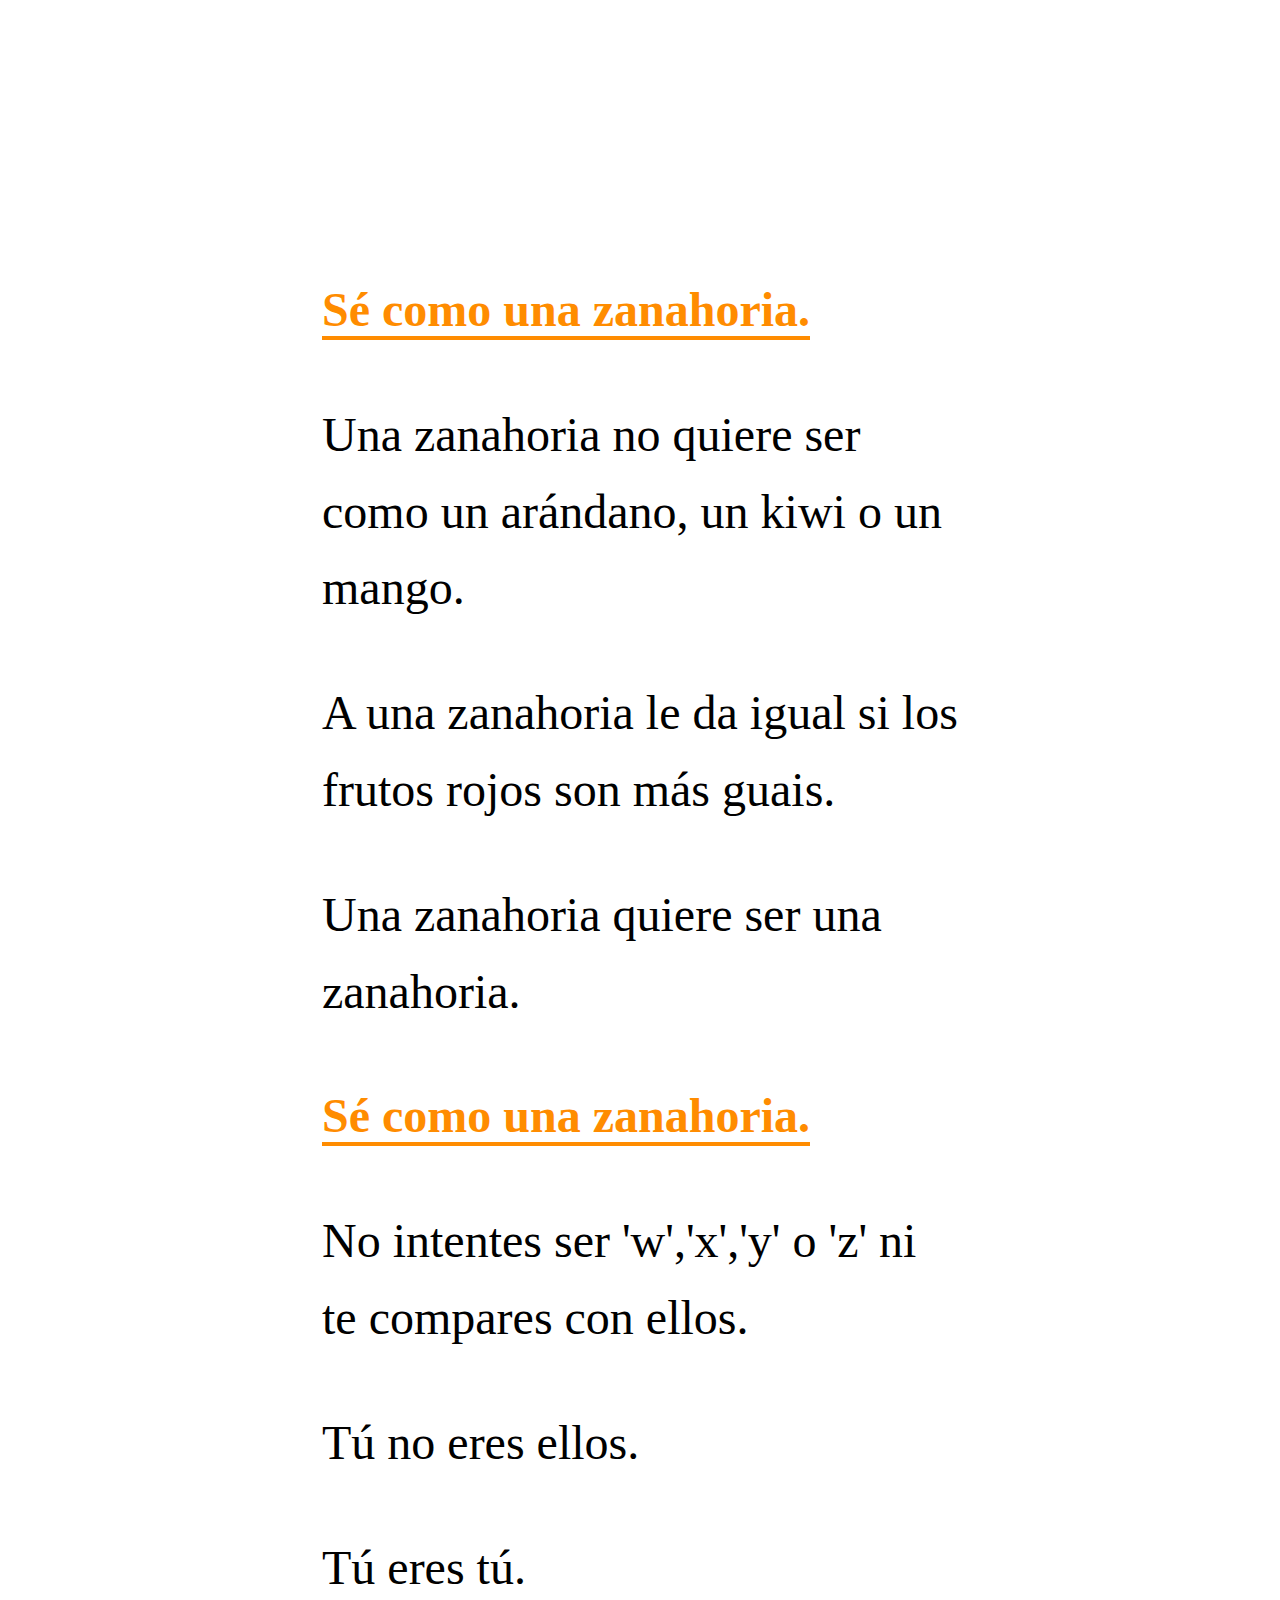
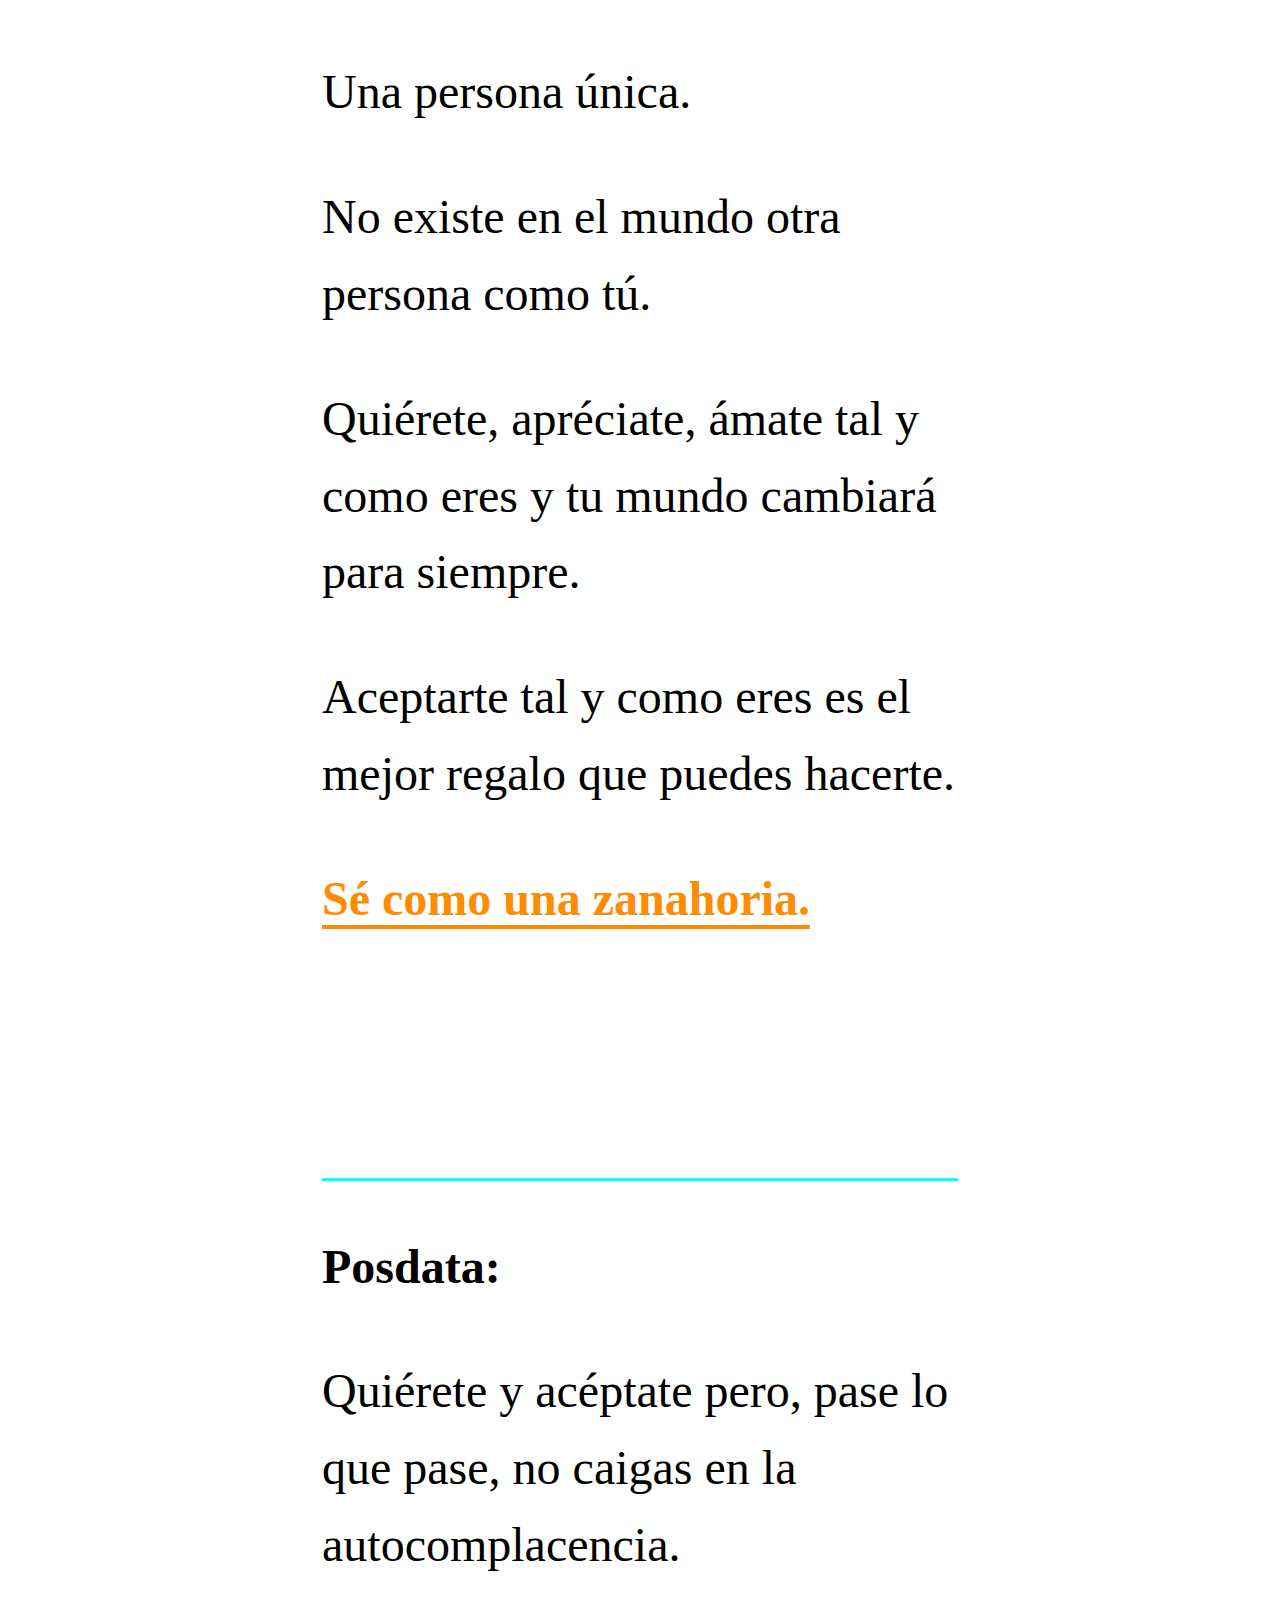
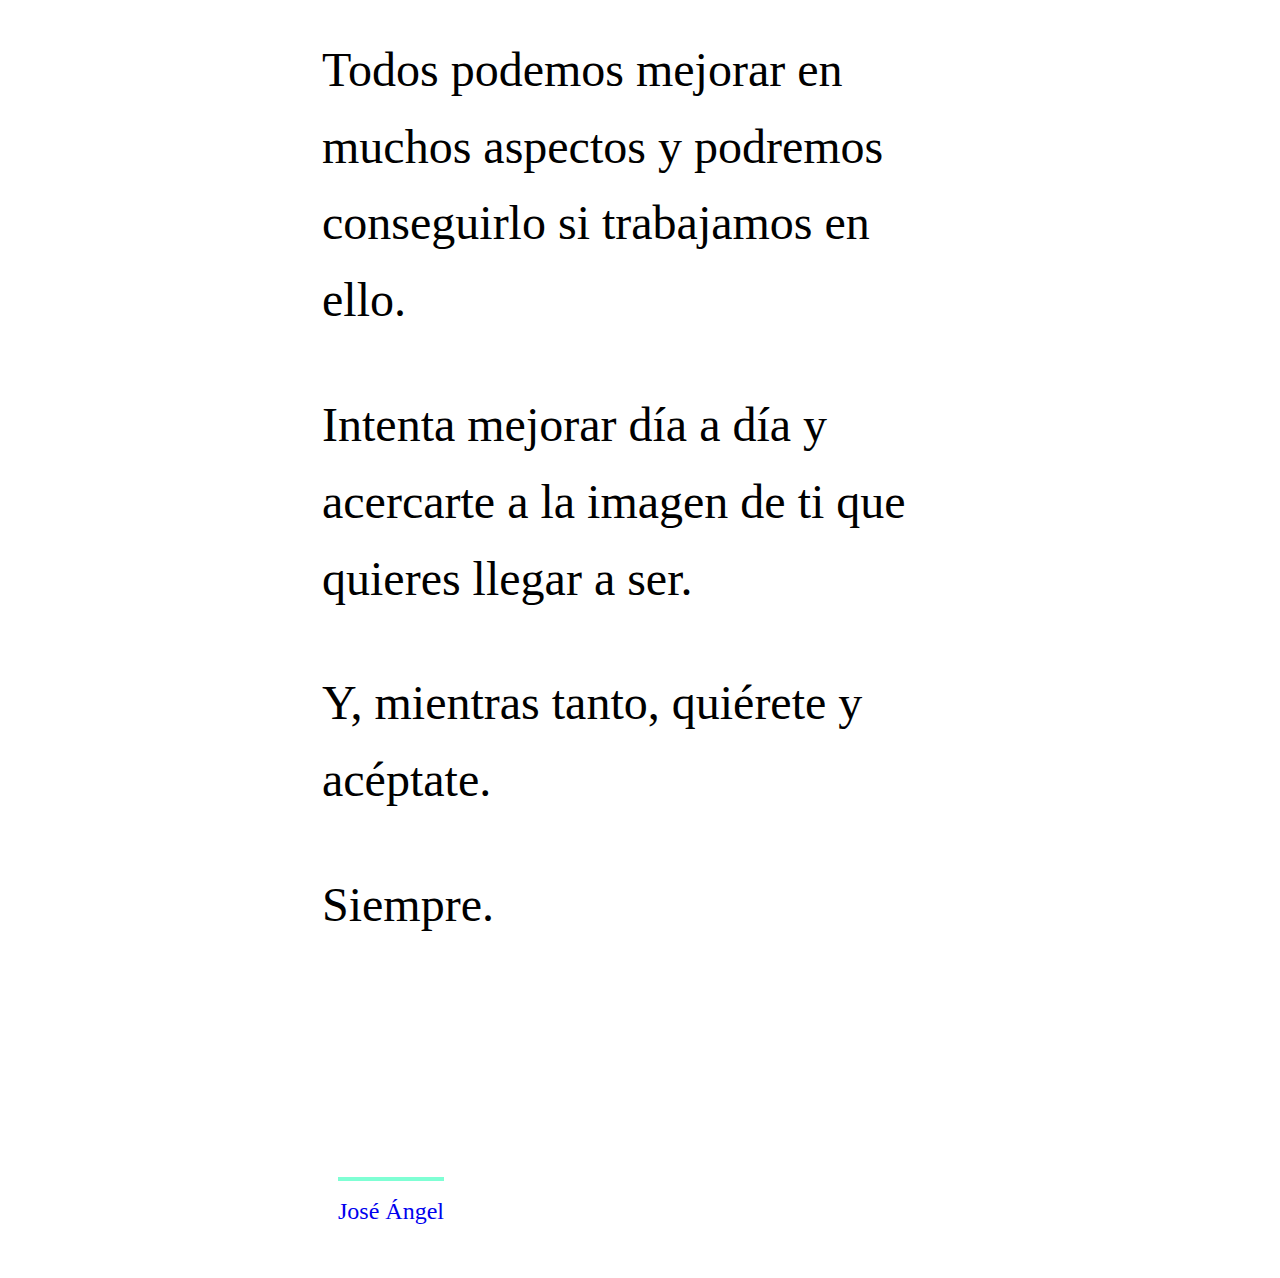
==== index.html @ 99707c44 "Update index.html" ====
<!DOCTYPE html>
<html lang = 'es'>
    <head>
        <meta charset="utf-8">
        <title>Sé como una zanahoria.</title>
        <meta name="viewport" content="width=device-width, initial-scale=1.0">
        <link rel="stylesheet" href="main.css">
        <link rel="stylesheet" media="screen" href="https://fontlibrary.org//face/montreal" type="text/css"/>
    </head>
    <body>
        <div class="contenedor">
            <p class="zanahoria">Sé como una zanahoria.</p>
            <p>Una zanahoria no quiere ser como un arándano, un kiwi o un mango.</p>
            <p>A una zanahoria le da igual si los frutos rojos son más guais.</p>
            <p>Una zanahoria quiere ser una zanahoria.</p>
            <p class="zanahoria">Sé como una zanahoria.</p>
            <p>No intentes ser 'w','x','y' o 'z' ni te compares con ellos.</p>
            <p>Tú no eres ellos.</p>
            <p>Tú eres tú.</p>
            <p>Una persona única.</p>    
            <p>No existe en el mundo otra persona como tú.</p>    
            <p>Quiérete, apréciate, ámate tal y como eres y tu mundo cambiará para siempre.</p>
            <p>Aceptarte tal y como eres es el mejor regalo que puedes hacerte.</p>    
            <p class="zanahoria">Sé como una zanahoria.</p>    
            <p class = 'posdata'>Posdata: </p>    
            <p>Quiérete y acéptate pero, pase lo que pase, no caigas en la autocomplacencia.</p>
            <p>Todos podemos mejorar en muchos aspectos y podremos conseguirlo si trabajamos en ello.</p>    
            <p>Intenta mejorar día a día y acercarte a la imagen de ti que quieres llegar a ser.</p>    
            <p>Y, mientras tanto, quiérete y acéptate.</p>    
            <p>Siempre.</p>    
        </div>
        <div class="pie contenedor">
            <a href="#">José Ángel</a>
        </div>
    </body>
</html>
---- main.css ----
* {
    -webkit-box-sizing: border-box;
            box-sizing: border-box;
}

body{
    margin: 0;
    font-family: 'MontrealRegular', 'sans-serif';
    font-weight: normal;
    font-style: normal;
    line-height: 1.6;
}

p{
    font-size: 1.5rem;
    text-align: left;
}

.zanahoria{
    font-weight: bolder;
    color: darkorange;
    display: inline;
    border-bottom: 4px solid darkorange;
}

.contenedor{
    margin-left:10%;
    padding: 20px;
    max-width: 700px;
    margin: 15em auto 0;
}

.posdata{
    font-weight: bold;
    border-top: 3px solid aqua;
    padding-top: 1em;
    margin-top: 5em;
}

.sub{
    border-bottom: 7px solid aqua;
}


.pie{
    text-align: left;
    cursor: pointer;
    font-size: 1rem;
}

a{
    text-decoration: none;
    border-top: 4px solid aquamarine;
    padding-top: 0.7em;
}

@media (min-width: 500px) {
    
    .contenedor{
        padding: 2em;
    }

    p{
        font-size: 2rem;
    }

    .pie{
        font-size: 1.1rem;
        margin-top: 2em;   
    }
}


@media (min-width: 800px){

    p{
        font-size: 3rem;
    }
        
    .pie{
        font-size: 1.5rem;   
        margin-top: 5em;   
    }   
}
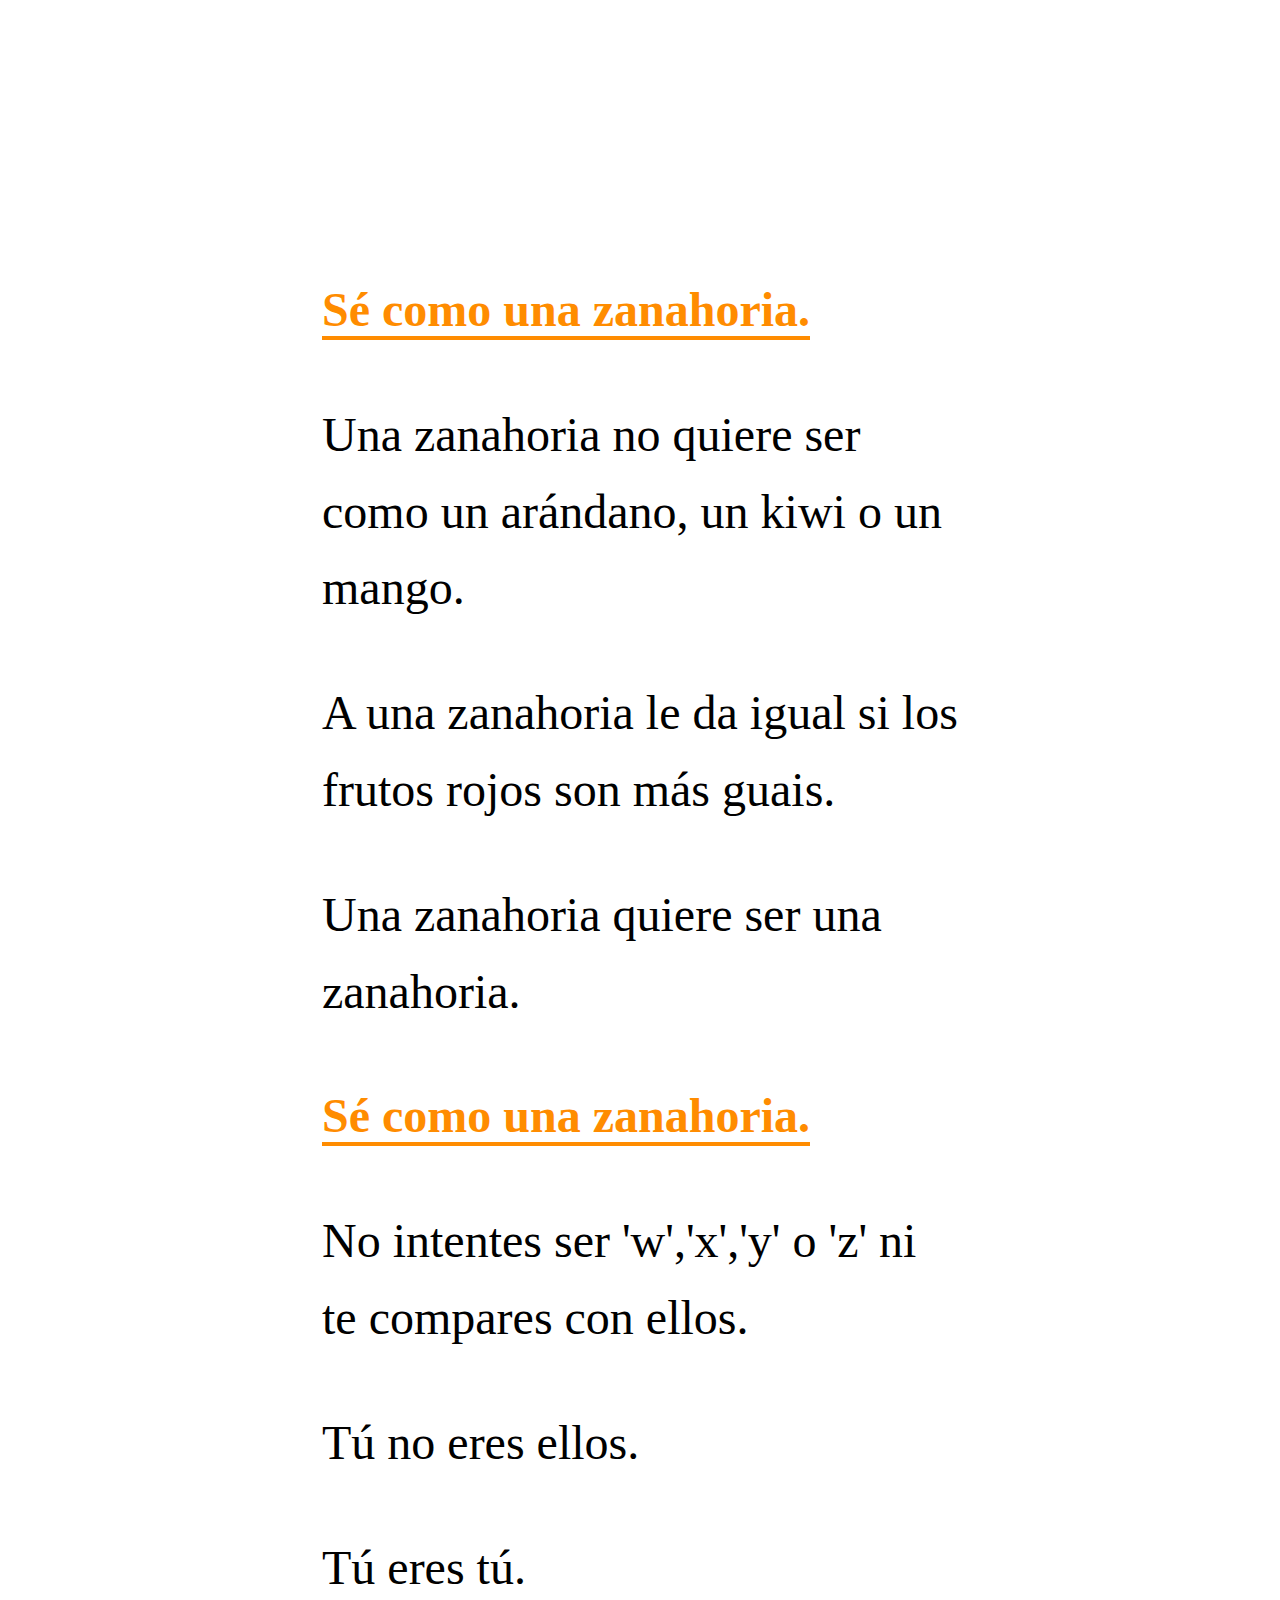
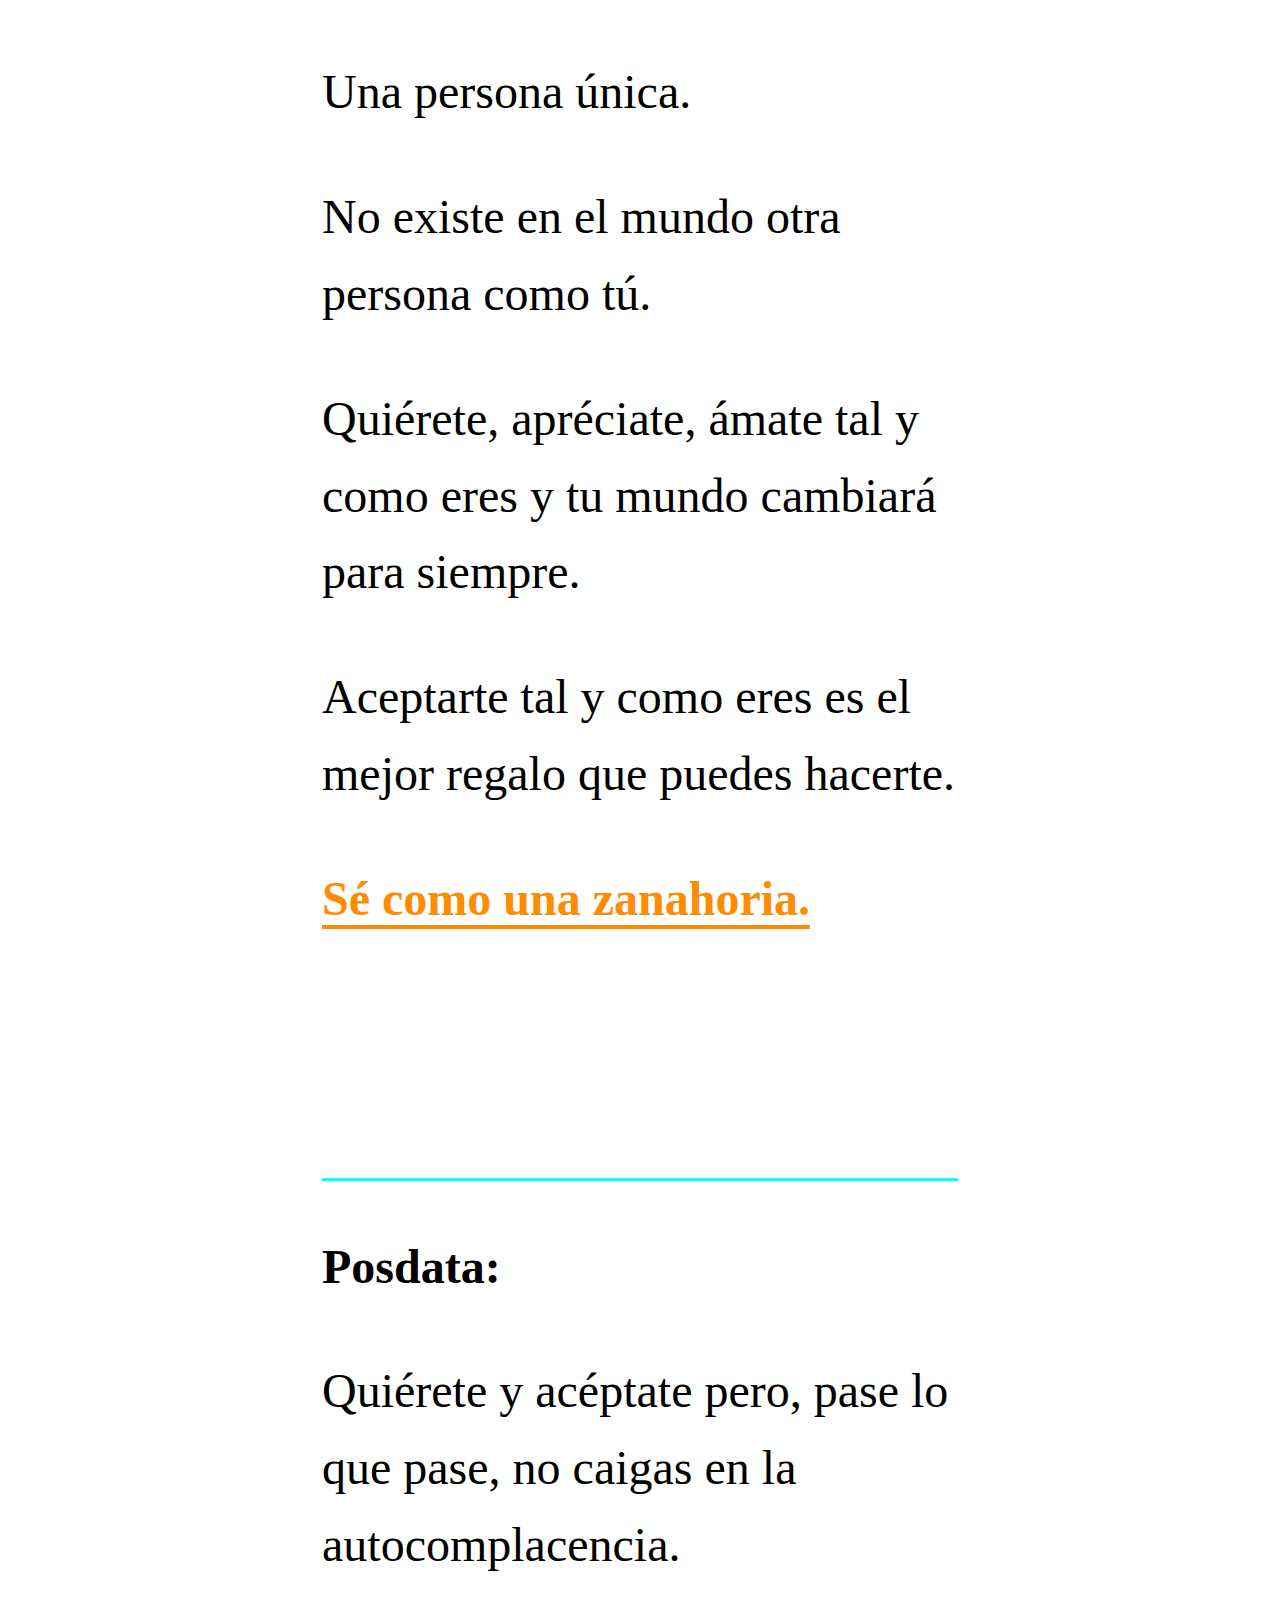
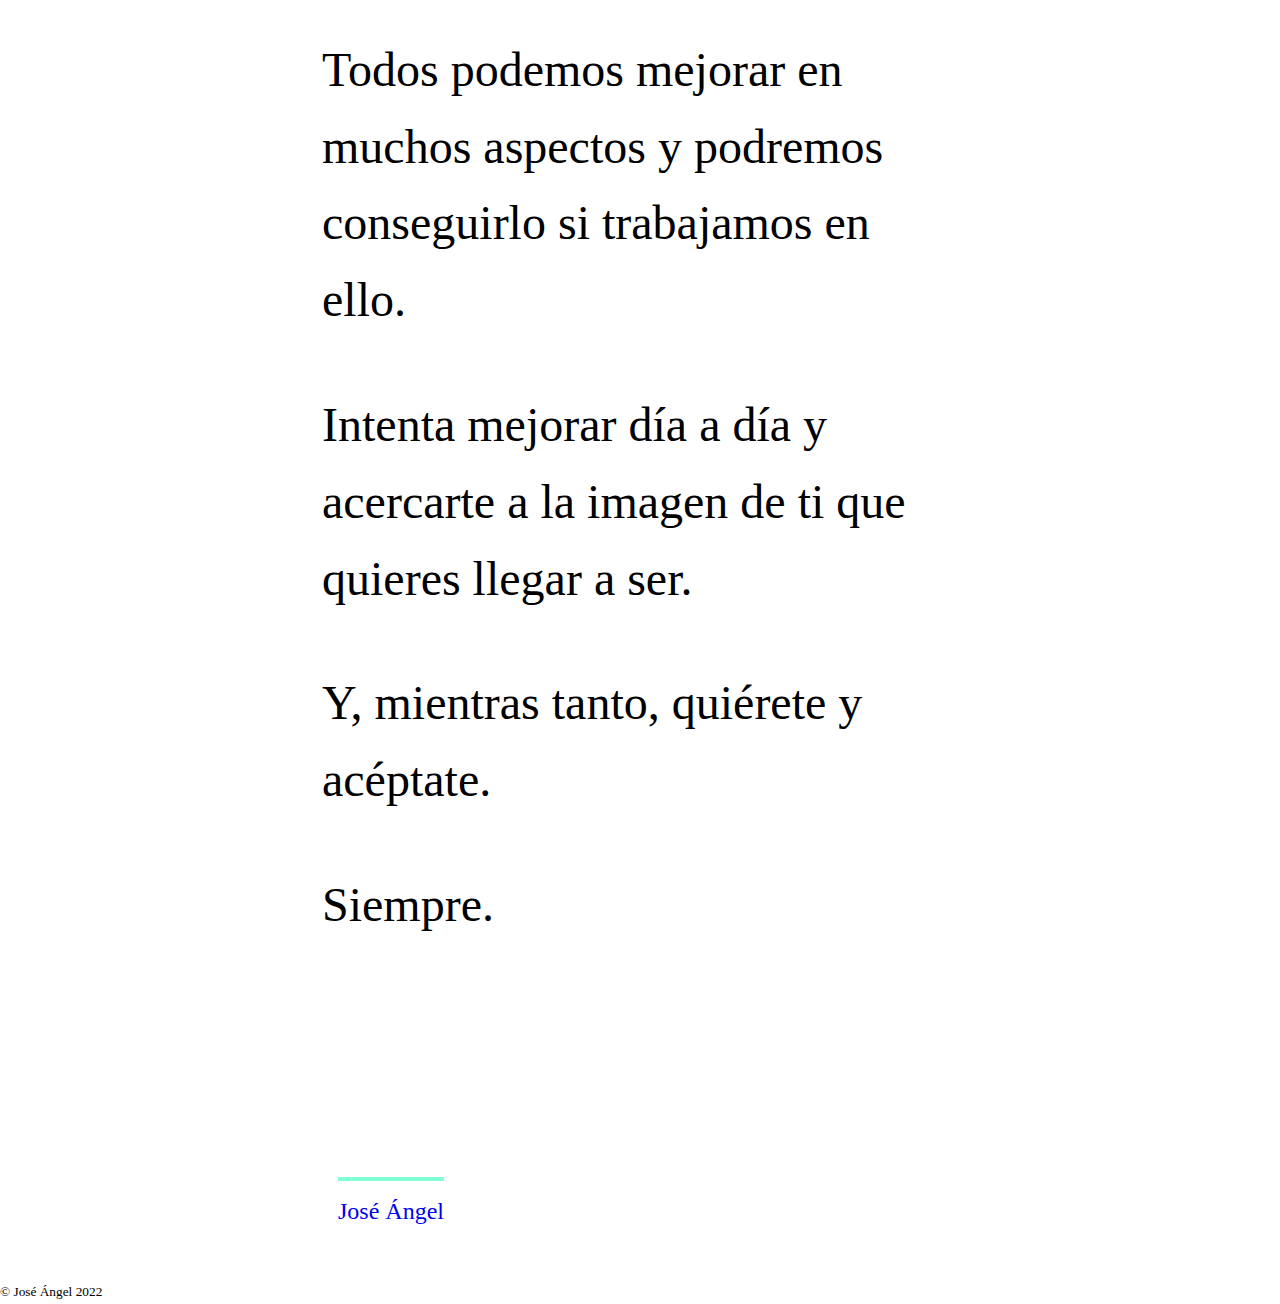
==== commit 3ad40760: "Update index.html" ====
--- a/index.html
+++ b/index.html
@@ -30,7 +30,12 @@
             <p>Siempre.</p>    
         </div>
         <div class="pie contenedor">
-            <a href="#">José Ángel</a>
+            <a href="https://joseangel-mad.github.io/joseangel/">José Ángel</a>
         </div>
+        
+        <footer>
+            <small>© José Ángel 2022</small>
+        </footer>
+
     </body>
 </html>
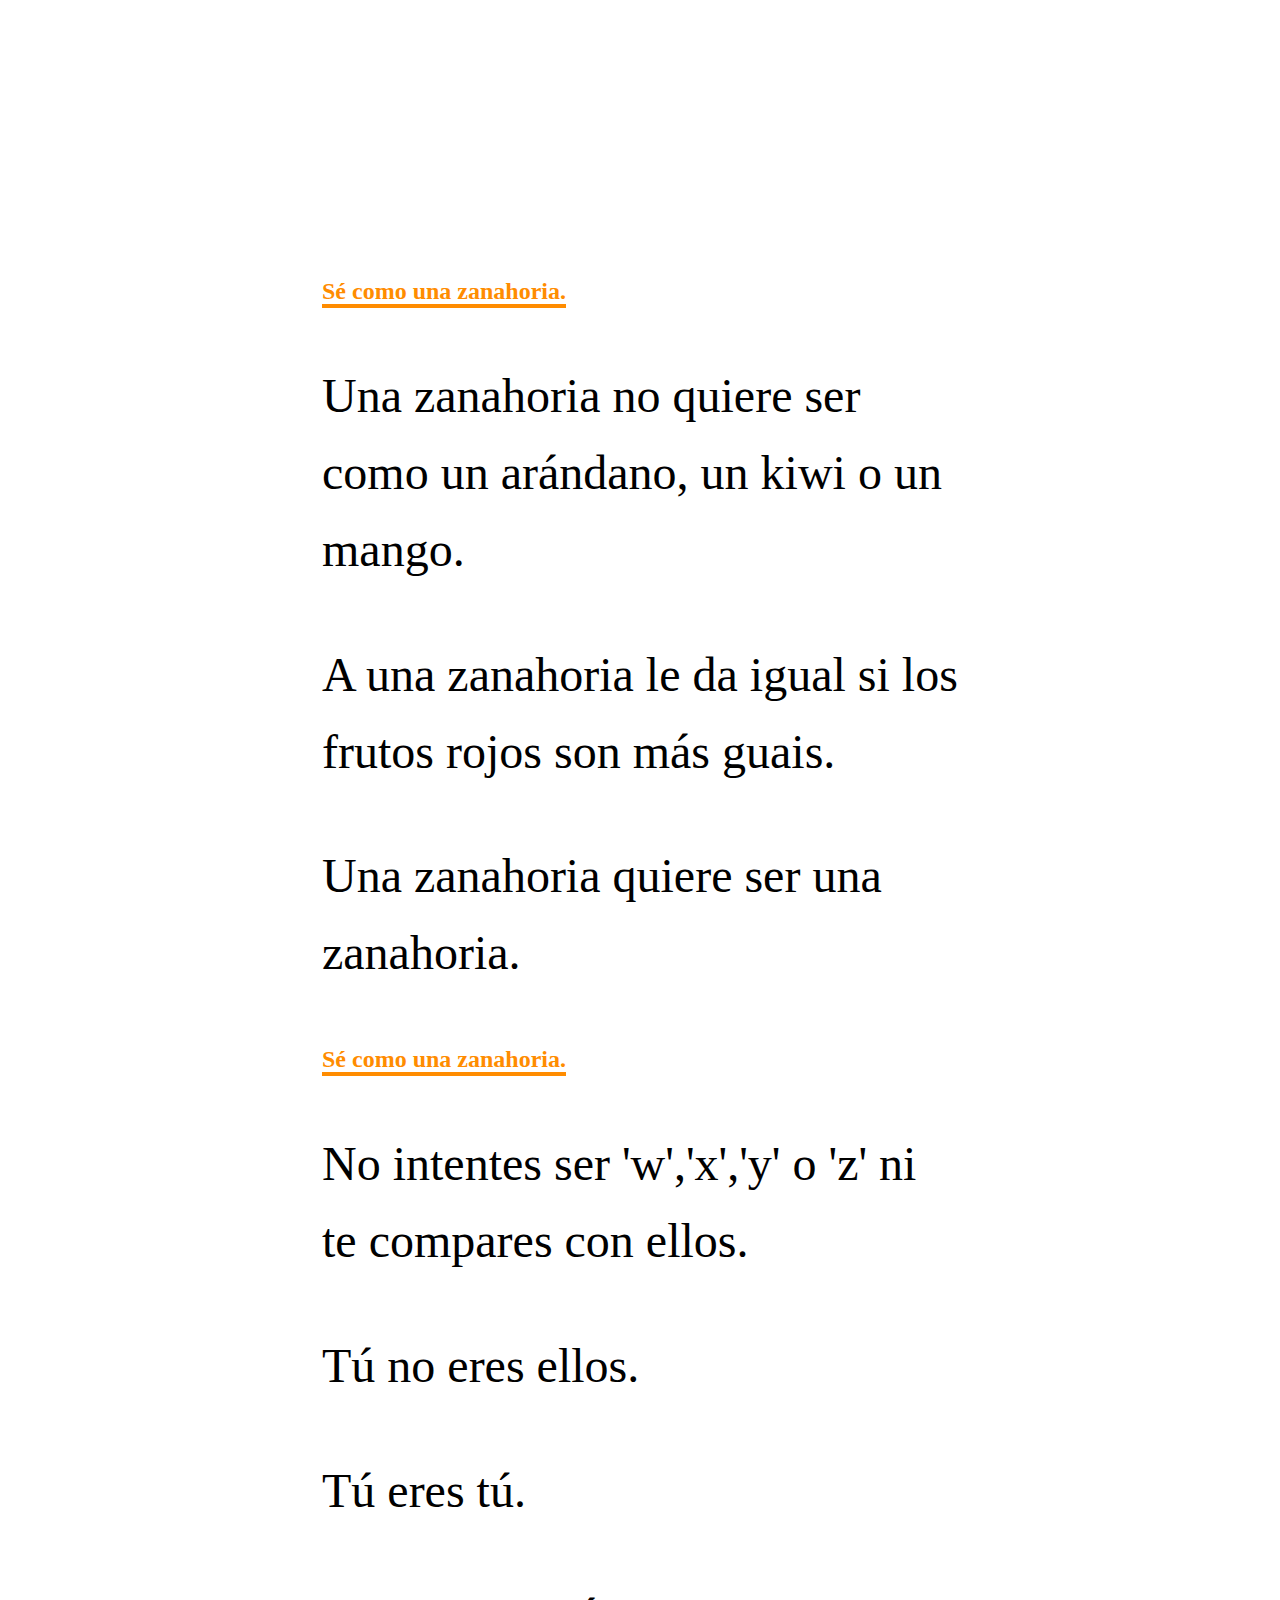
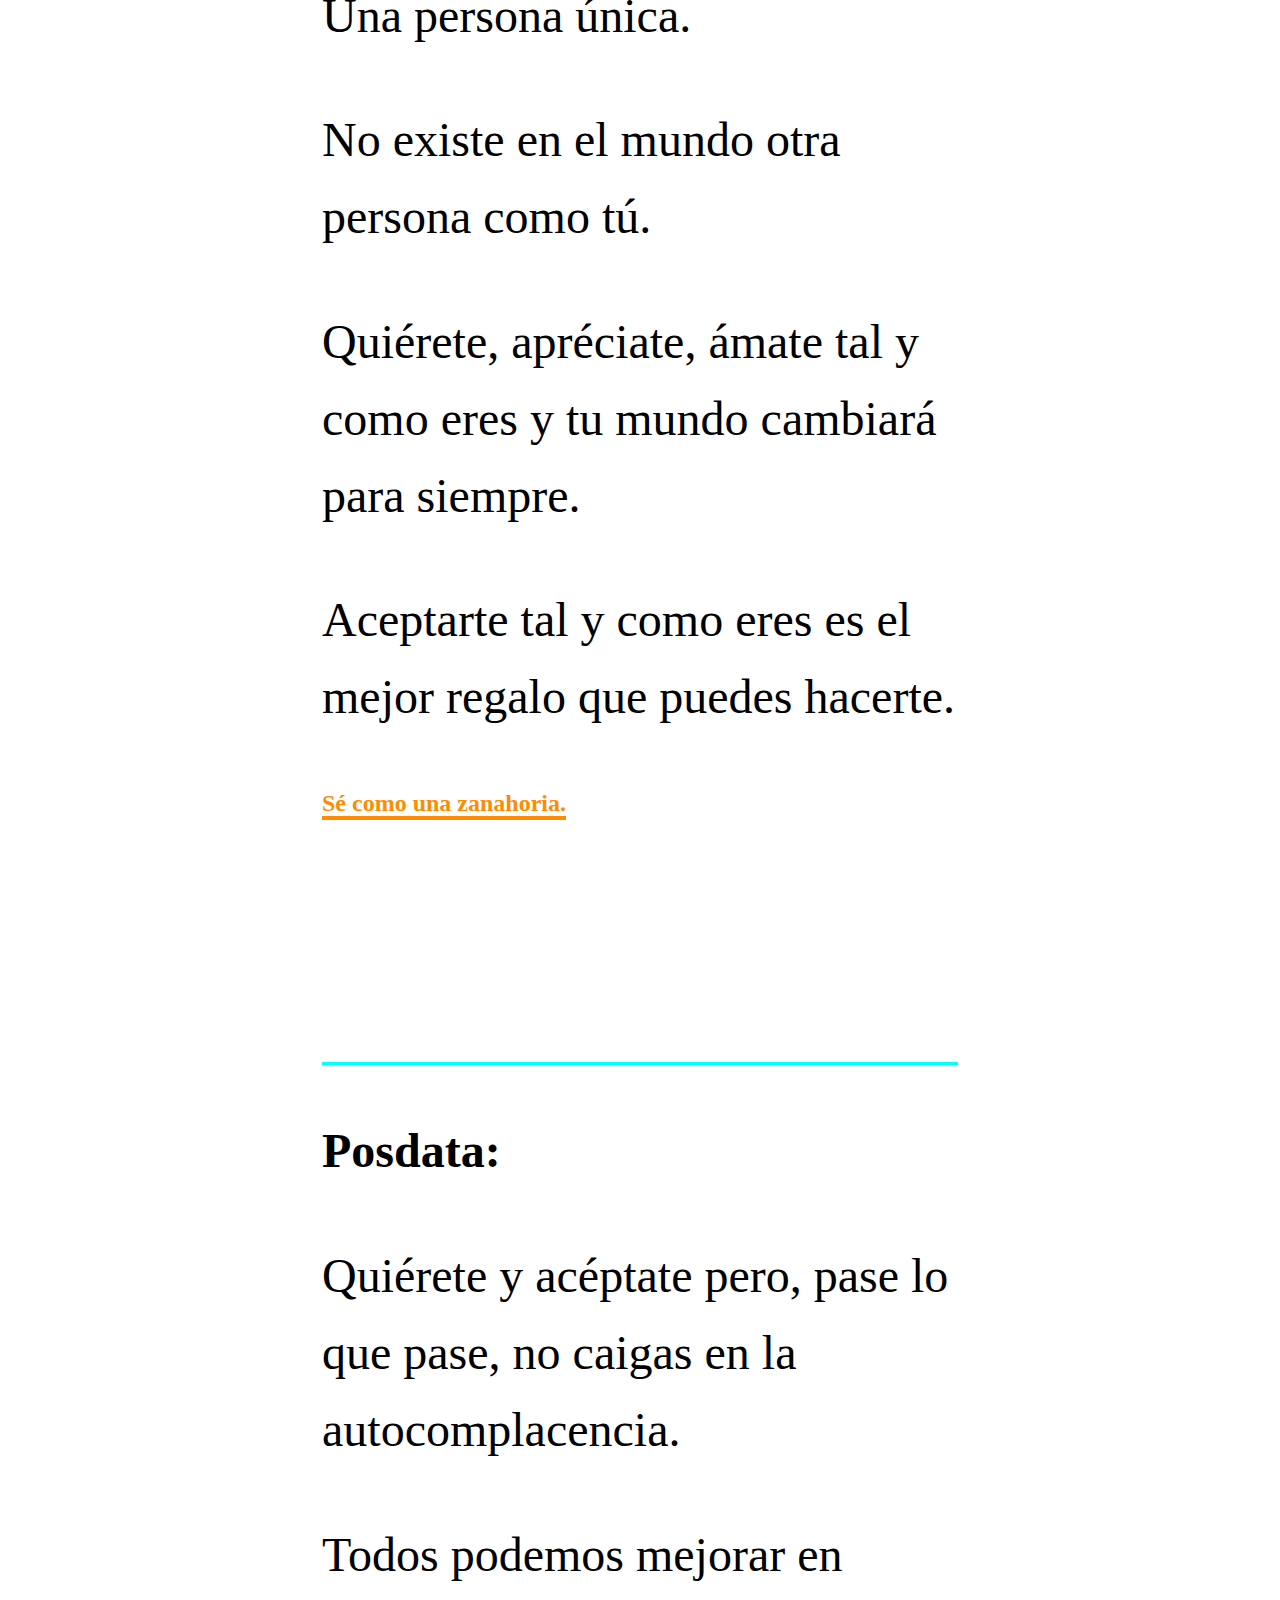
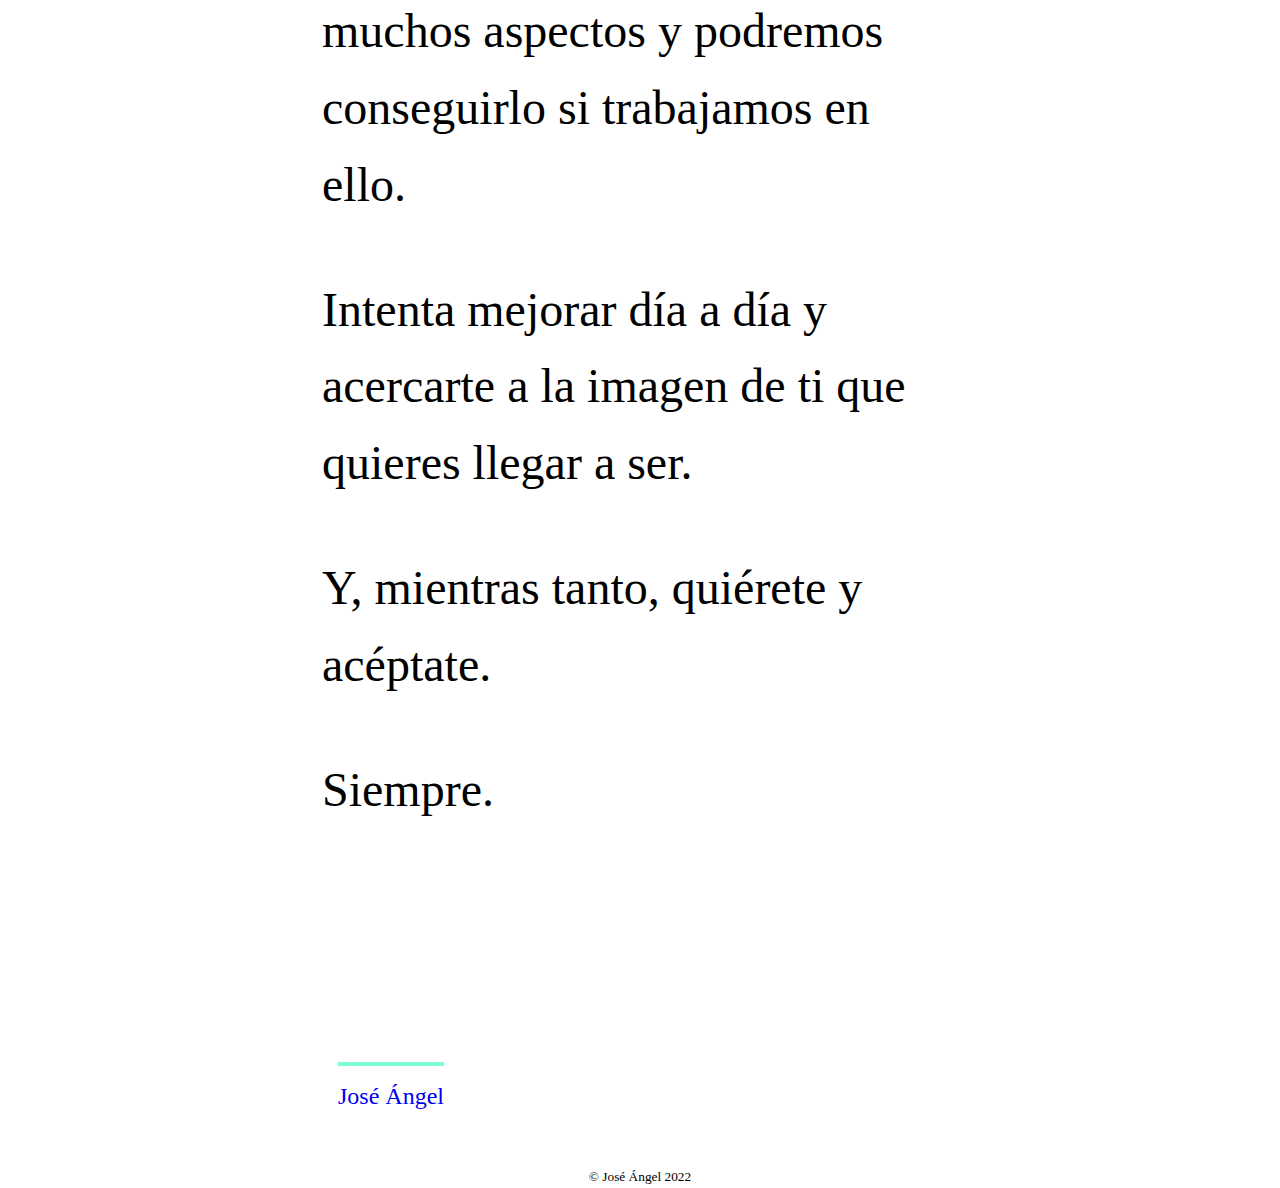
==== commit db841e41: "Update index.html" ====
--- a/index.html
+++ b/index.html
@@ -9,11 +9,11 @@
     </head>
     <body>
         <div class="contenedor">
-            <p class="zanahoria">Sé como una zanahoria.</p>
+            <h2 class="zanahoria">Sé como una zanahoria.</h2>
             <p>Una zanahoria no quiere ser como un arándano, un kiwi o un mango.</p>
             <p>A una zanahoria le da igual si los frutos rojos son más guais.</p>
             <p>Una zanahoria quiere ser una zanahoria.</p>
-            <p class="zanahoria">Sé como una zanahoria.</p>
+            <h2 class="zanahoria">Sé como una zanahoria.</h2>
             <p>No intentes ser 'w','x','y' o 'z' ni te compares con ellos.</p>
             <p>Tú no eres ellos.</p>
             <p>Tú eres tú.</p>
@@ -21,7 +21,7 @@
             <p>No existe en el mundo otra persona como tú.</p>    
             <p>Quiérete, apréciate, ámate tal y como eres y tu mundo cambiará para siempre.</p>
             <p>Aceptarte tal y como eres es el mejor regalo que puedes hacerte.</p>    
-            <p class="zanahoria">Sé como una zanahoria.</p>    
+            <h2 class="zanahoria">Sé como una zanahoria.</h2>    
             <p class = 'posdata'>Posdata: </p>    
             <p>Quiérete y acéptate pero, pase lo que pase, no caigas en la autocomplacencia.</p>
             <p>Todos podemos mejorar en muchos aspectos y podremos conseguirlo si trabajamos en ello.</p>    
@@ -30,7 +30,8 @@
             <p>Siempre.</p>    
         </div>
         <div class="pie contenedor">
-            <a href="https://joseangel-mad.github.io/joseangel/">José Ángel</a>
+            <a href="https://joseangel-mad.github.io/joseangel/" target="_blank" 
+            rel="noopener noreferrer">José Ángel</a>
         </div>
         
         <footer>
--- a/main.css
+++ b/main.css
@@ -54,6 +54,12 @@
     padding-top: 0.7em;
 }
 
+
+footer{
+    text-align: center;
+}
+
+
 @media (min-width: 500px) {
     
     .contenedor{
@@ -81,4 +87,4 @@
         font-size: 1.5rem;   
         margin-top: 5em;   
     }   
-}+}
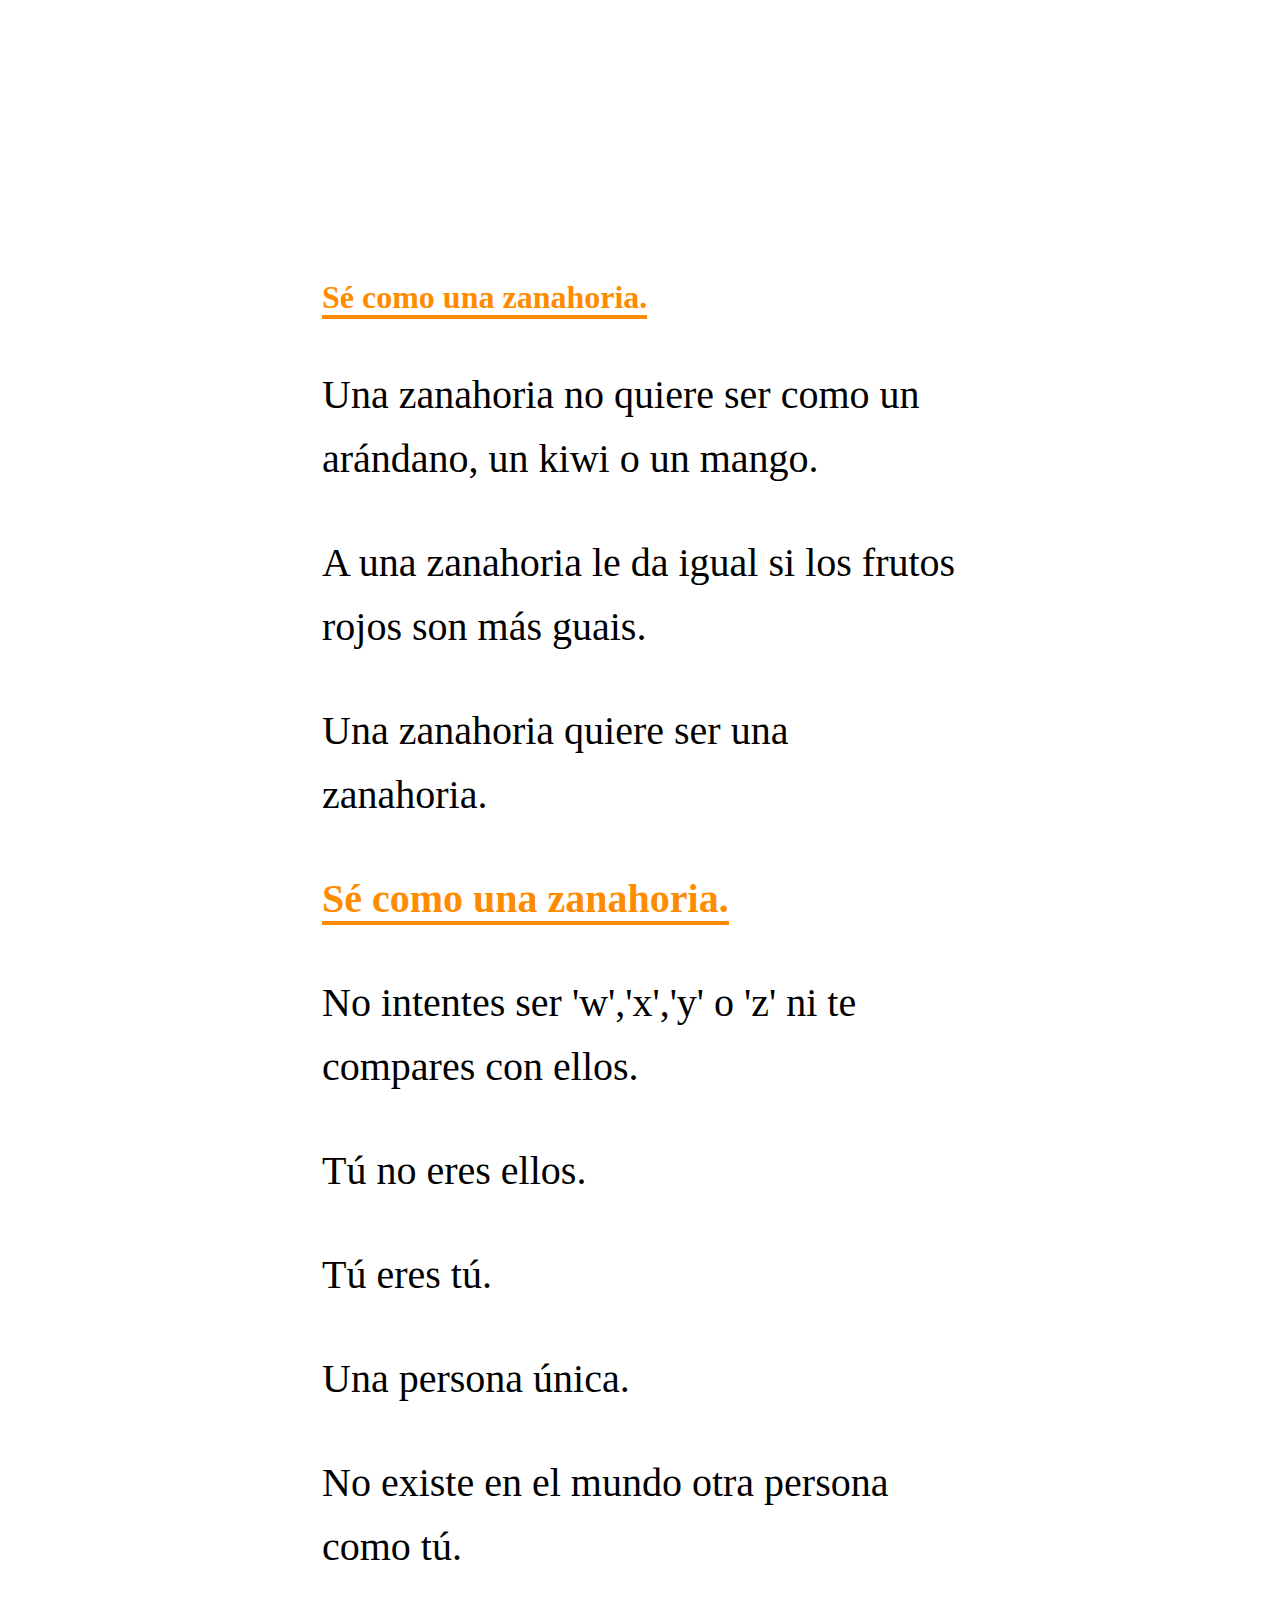
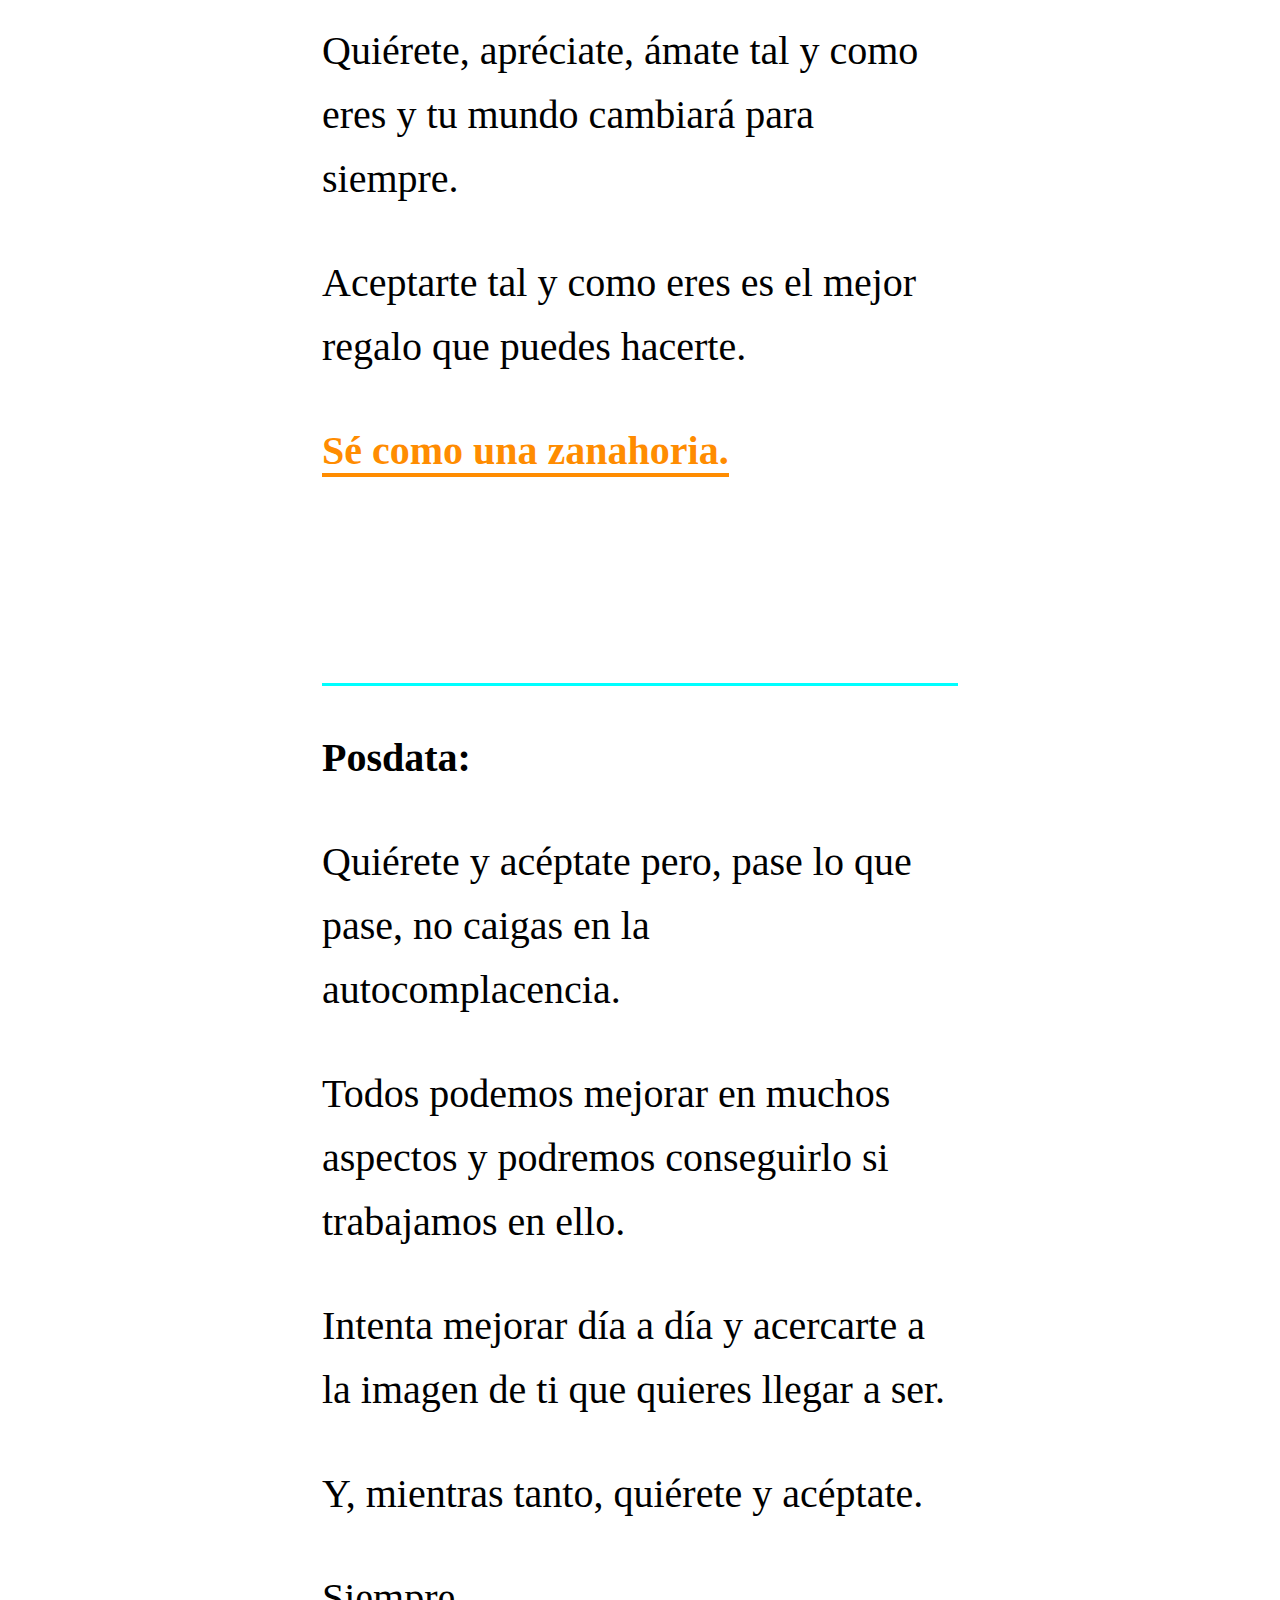
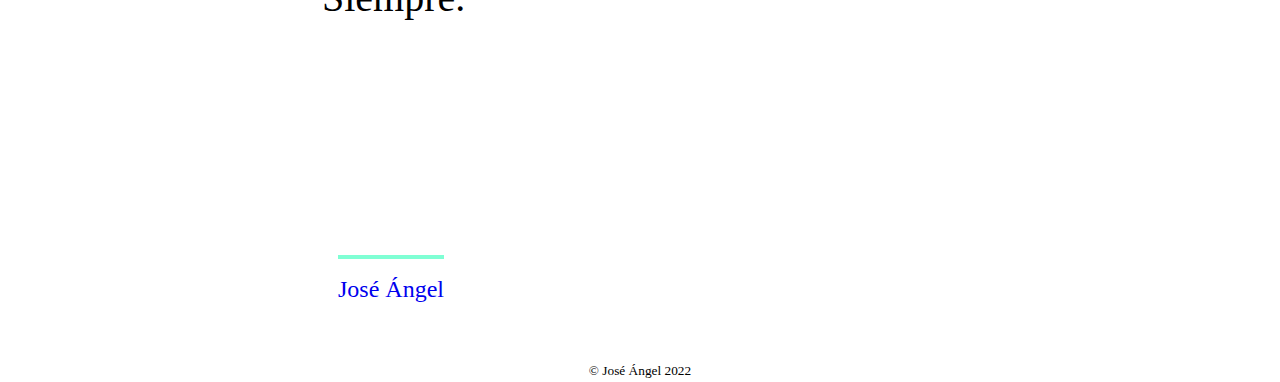
==== commit 0140e3e5: "Update index.html" ====
--- a/index.html
+++ b/index.html
@@ -9,7 +9,7 @@
     </head>
     <body>
         <div class="contenedor">
-            <h2 class="zanahoria">Sé como una zanahoria.</h2>
+            <h1 class="zanahoria">Sé como una zanahoria.</h1>
             <p>Una zanahoria no quiere ser como un arándano, un kiwi o un mango.</p>
             <p>A una zanahoria le da igual si los frutos rojos son más guais.</p>
             <p>Una zanahoria quiere ser una zanahoria.</p>
@@ -22,7 +22,7 @@
             <p>Quiérete, apréciate, ámate tal y como eres y tu mundo cambiará para siempre.</p>
             <p>Aceptarte tal y como eres es el mejor regalo que puedes hacerte.</p>    
             <h2 class="zanahoria">Sé como una zanahoria.</h2>    
-            <p class = 'posdata'>Posdata: </p>    
+            <h2 class = 'posdata'>Posdata: </h2>    
             <p>Quiérete y acéptate pero, pase lo que pase, no caigas en la autocomplacencia.</p>
             <p>Todos podemos mejorar en muchos aspectos y podremos conseguirlo si trabajamos en ello.</p>    
             <p>Intenta mejorar día a día y acercarte a la imagen de ti que quieres llegar a ser.</p>    
--- a/main.css
+++ b/main.css
@@ -11,8 +11,8 @@
     line-height: 1.6;
 }
 
-p{
-    font-size: 1.5rem;
+p, h2{
+    font-size: 1.2rem;
     text-align: left;
 }
 
@@ -66,8 +66,8 @@
         padding: 2em;
     }
 
-    p{
-        font-size: 2rem;
+    p, h2{
+        font-size: 1.7rem;
     }
 
     .pie{
@@ -79,8 +79,8 @@
 
 @media (min-width: 800px){
 
-    p{
-        font-size: 3rem;
+    p, h2{
+        font-size: 2.5rem;
     }
         
     .pie{
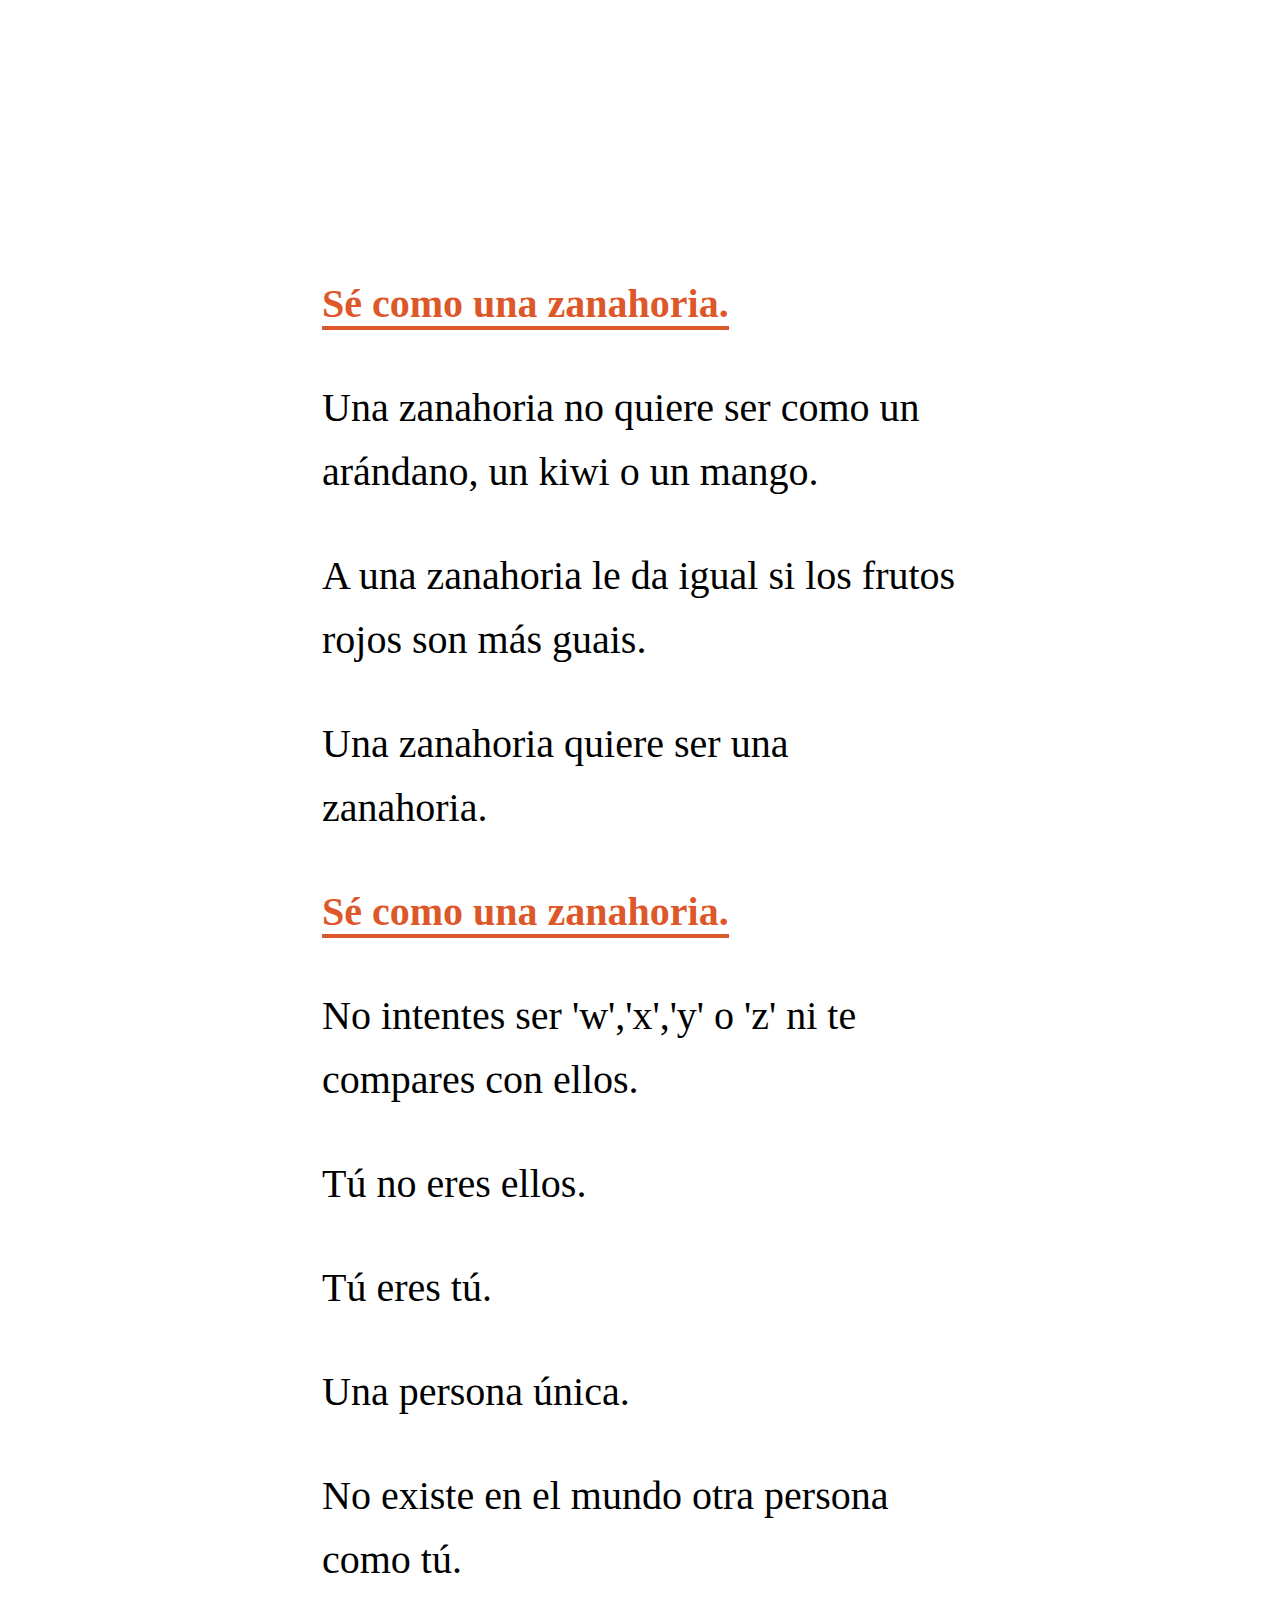
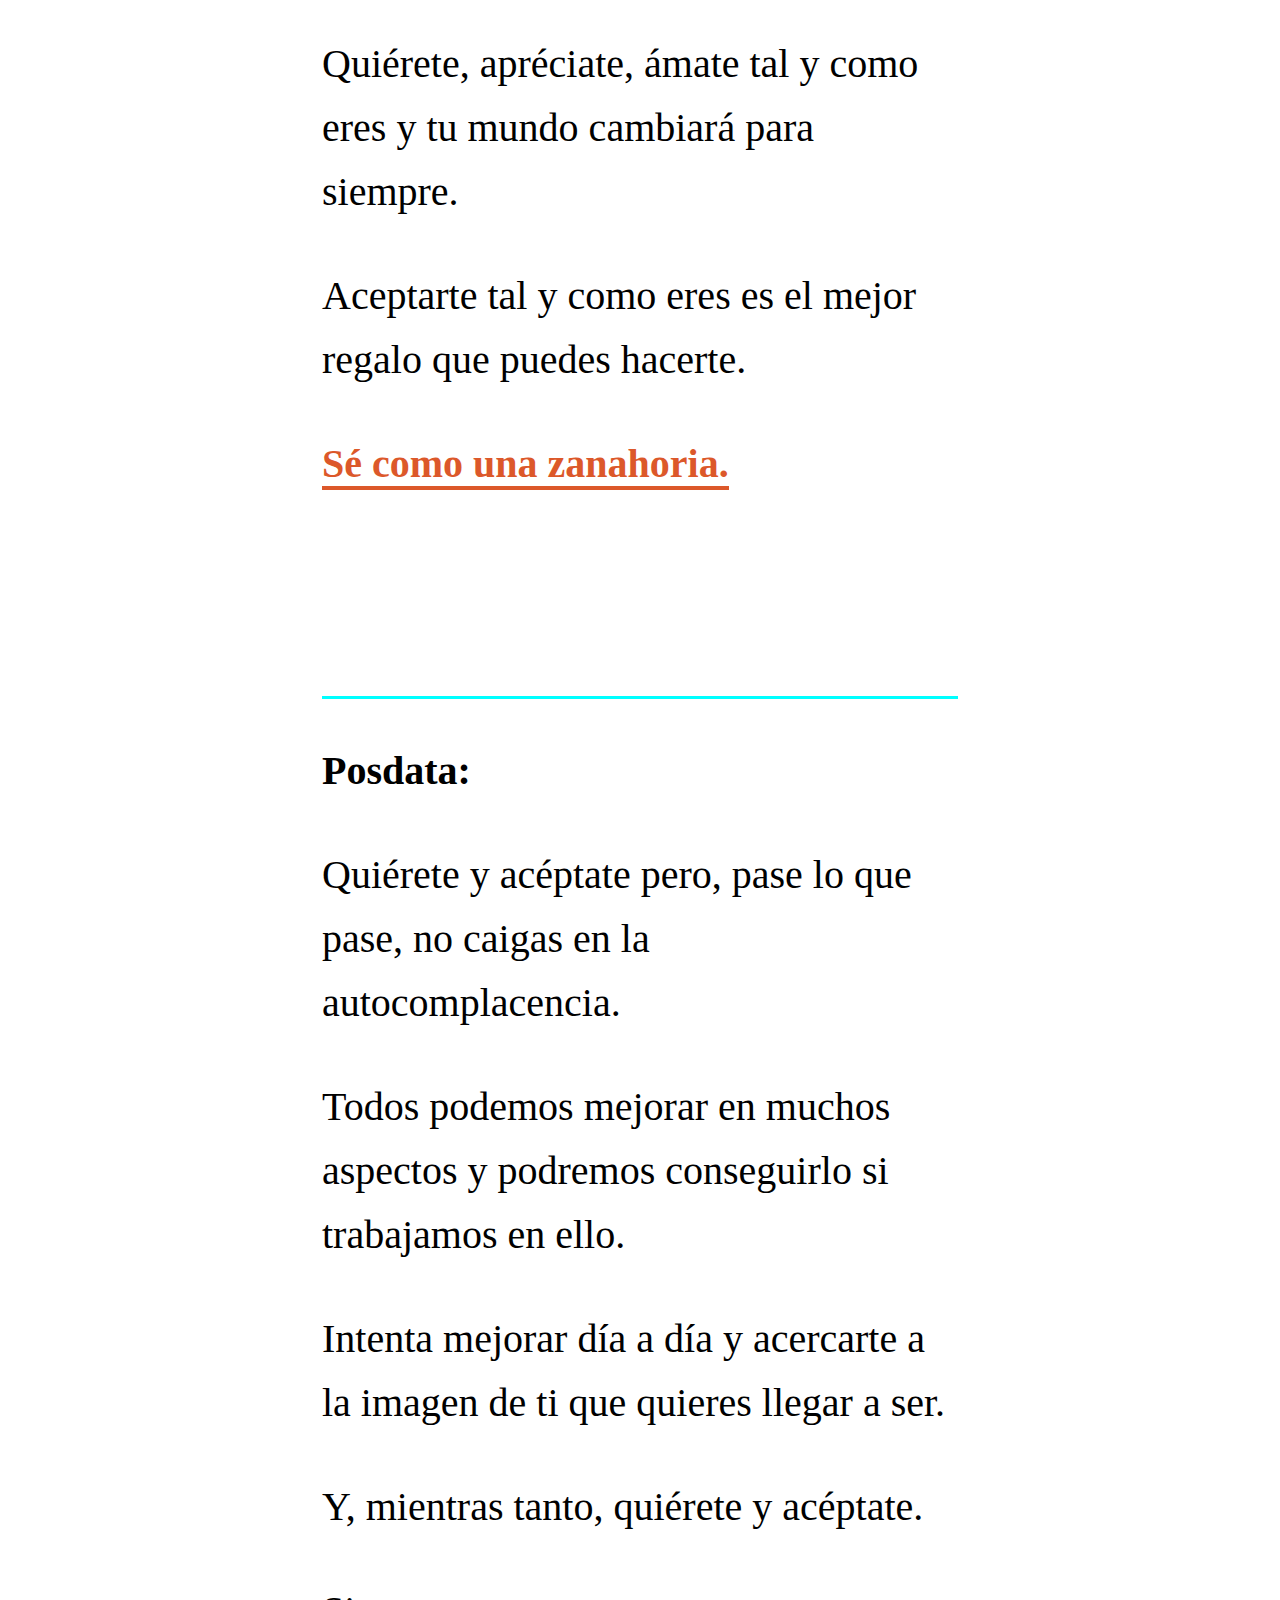
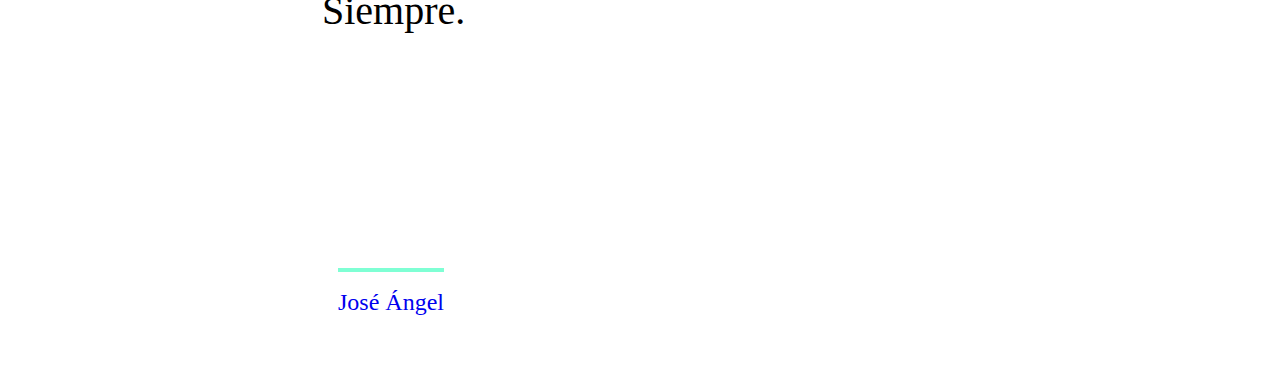
==== commit c276bf92: "Update index.html" ====
--- a/index.html
+++ b/index.html
@@ -35,7 +35,7 @@
         </div>
         
         <footer>
-            <small>© José Ángel 2022</small>
+<!--             <small>© José Ángel 2023</small> -->
         </footer>
 
     </body>
--- a/main.css
+++ b/main.css
@@ -11,16 +11,15 @@
     line-height: 1.6;
 }
 
-p, h2{
+p, h2, h1{
     font-size: 1.2rem;
     text-align: left;
 }
 
 .zanahoria{
-    font-weight: bolder;
-    color: darkorange;
+    color: #DC582A;
     display: inline;
-    border-bottom: 4px solid darkorange;
+    border-bottom: 4px solid #DC582A;
 }
 
 .contenedor{
@@ -66,7 +65,7 @@
         padding: 2em;
     }
 
-    p, h2{
+    p, h2, h1{
         font-size: 1.7rem;
     }
 
@@ -79,7 +78,7 @@
 
 @media (min-width: 800px){
 
-    p, h2{
+    p, h2,h1{
         font-size: 2.5rem;
     }
         
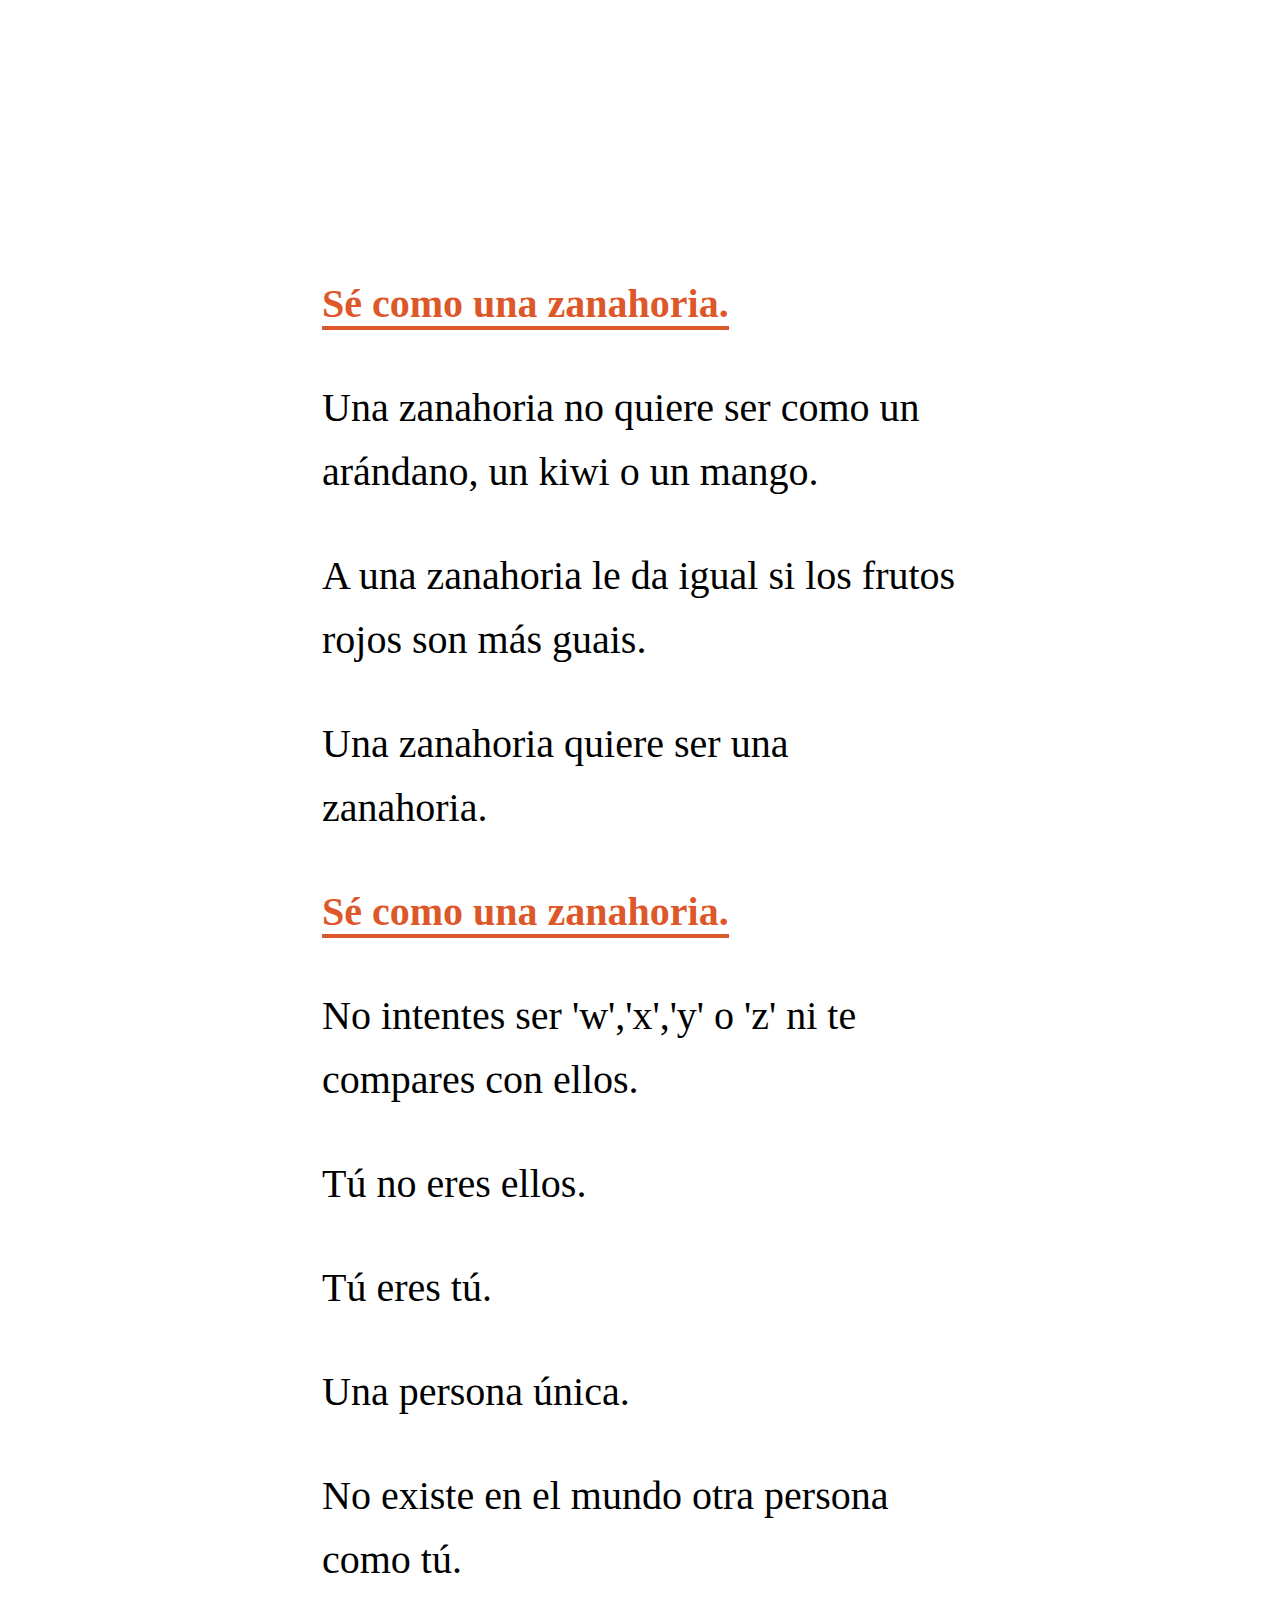
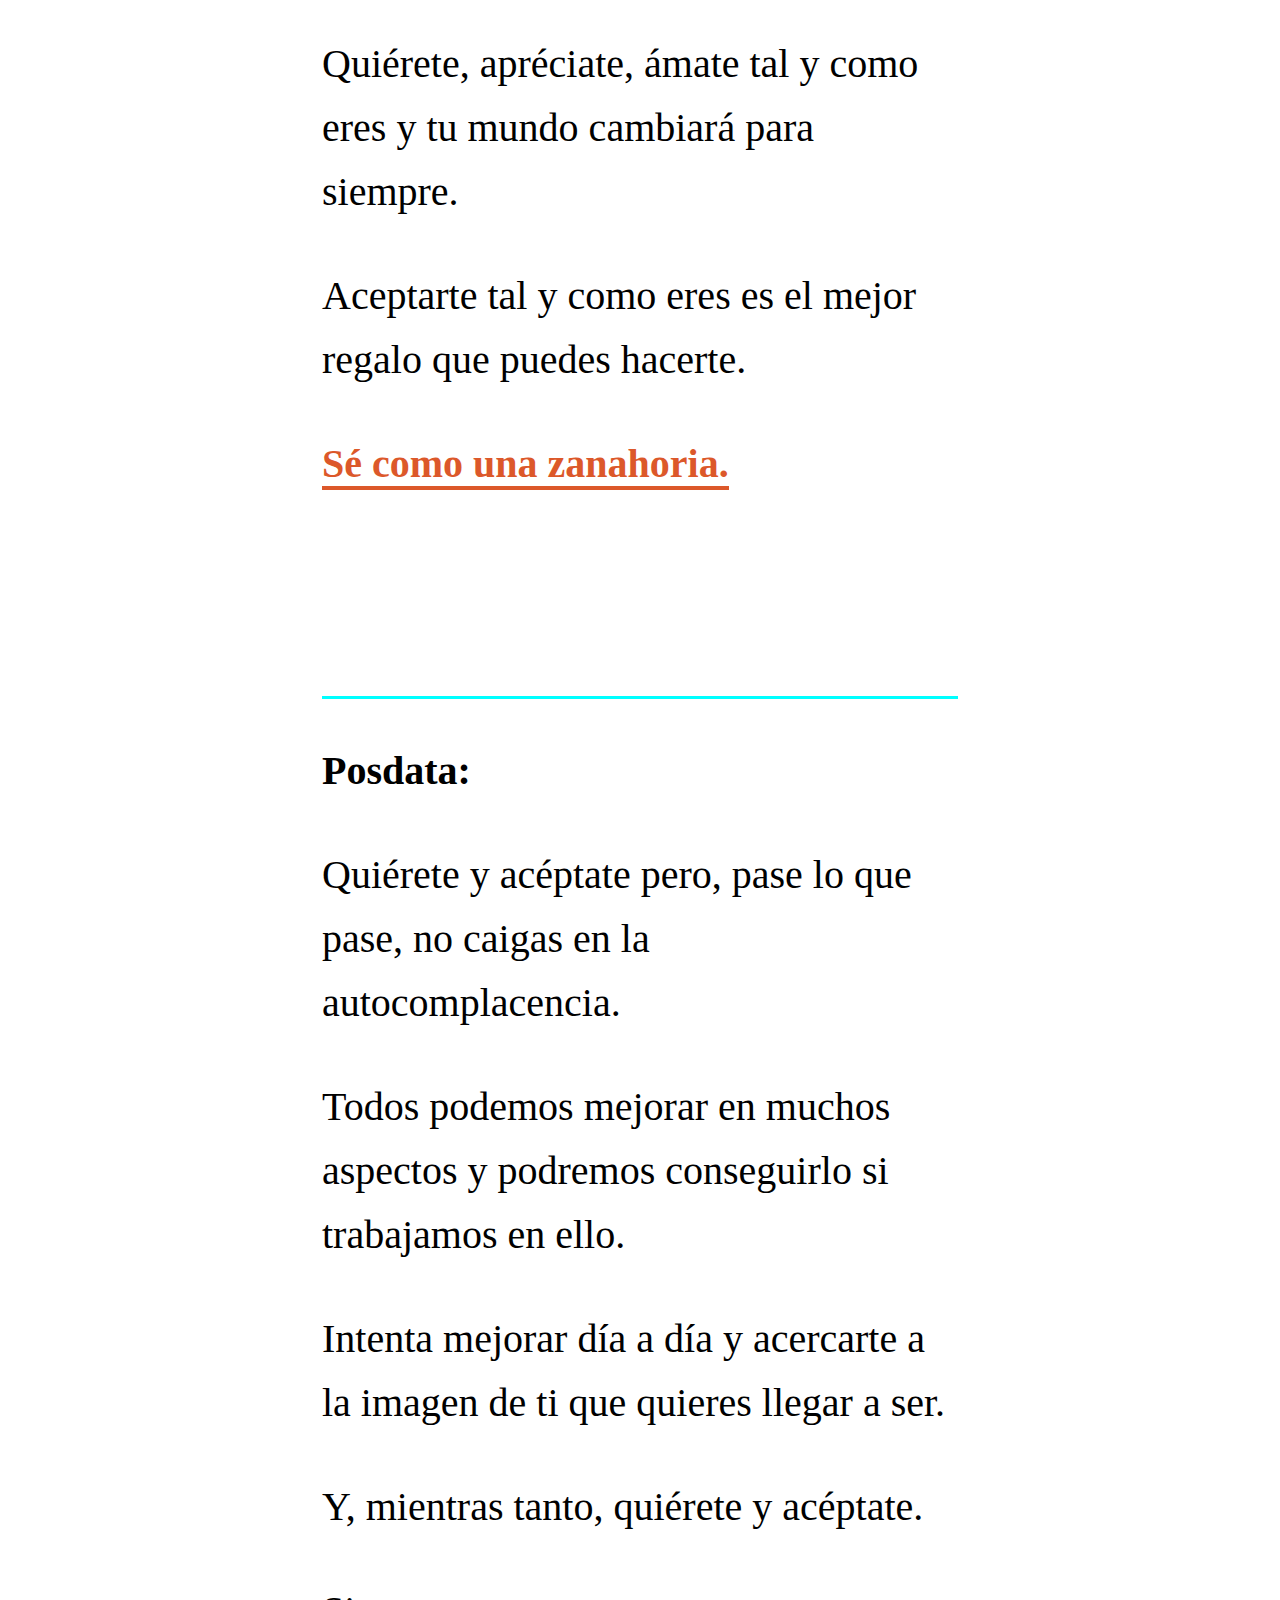
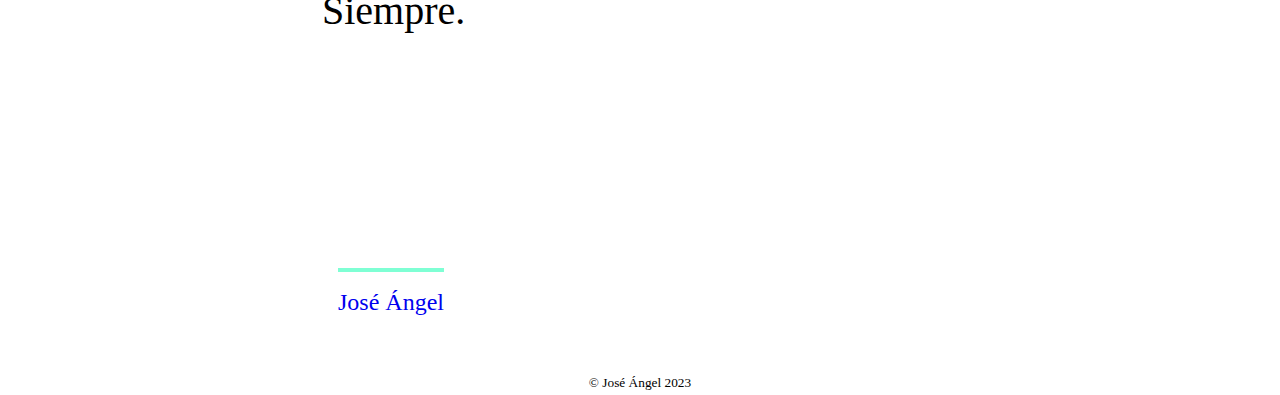
==== commit 7e4675ab: "Update index.html" ====
--- a/index.html
+++ b/index.html
@@ -35,7 +35,7 @@
         </div>
         
         <footer>
-<!--             <small>© José Ángel 2023</small> -->
+            <small>© José Ángel 2023</small>
         </footer>
 
     </body>
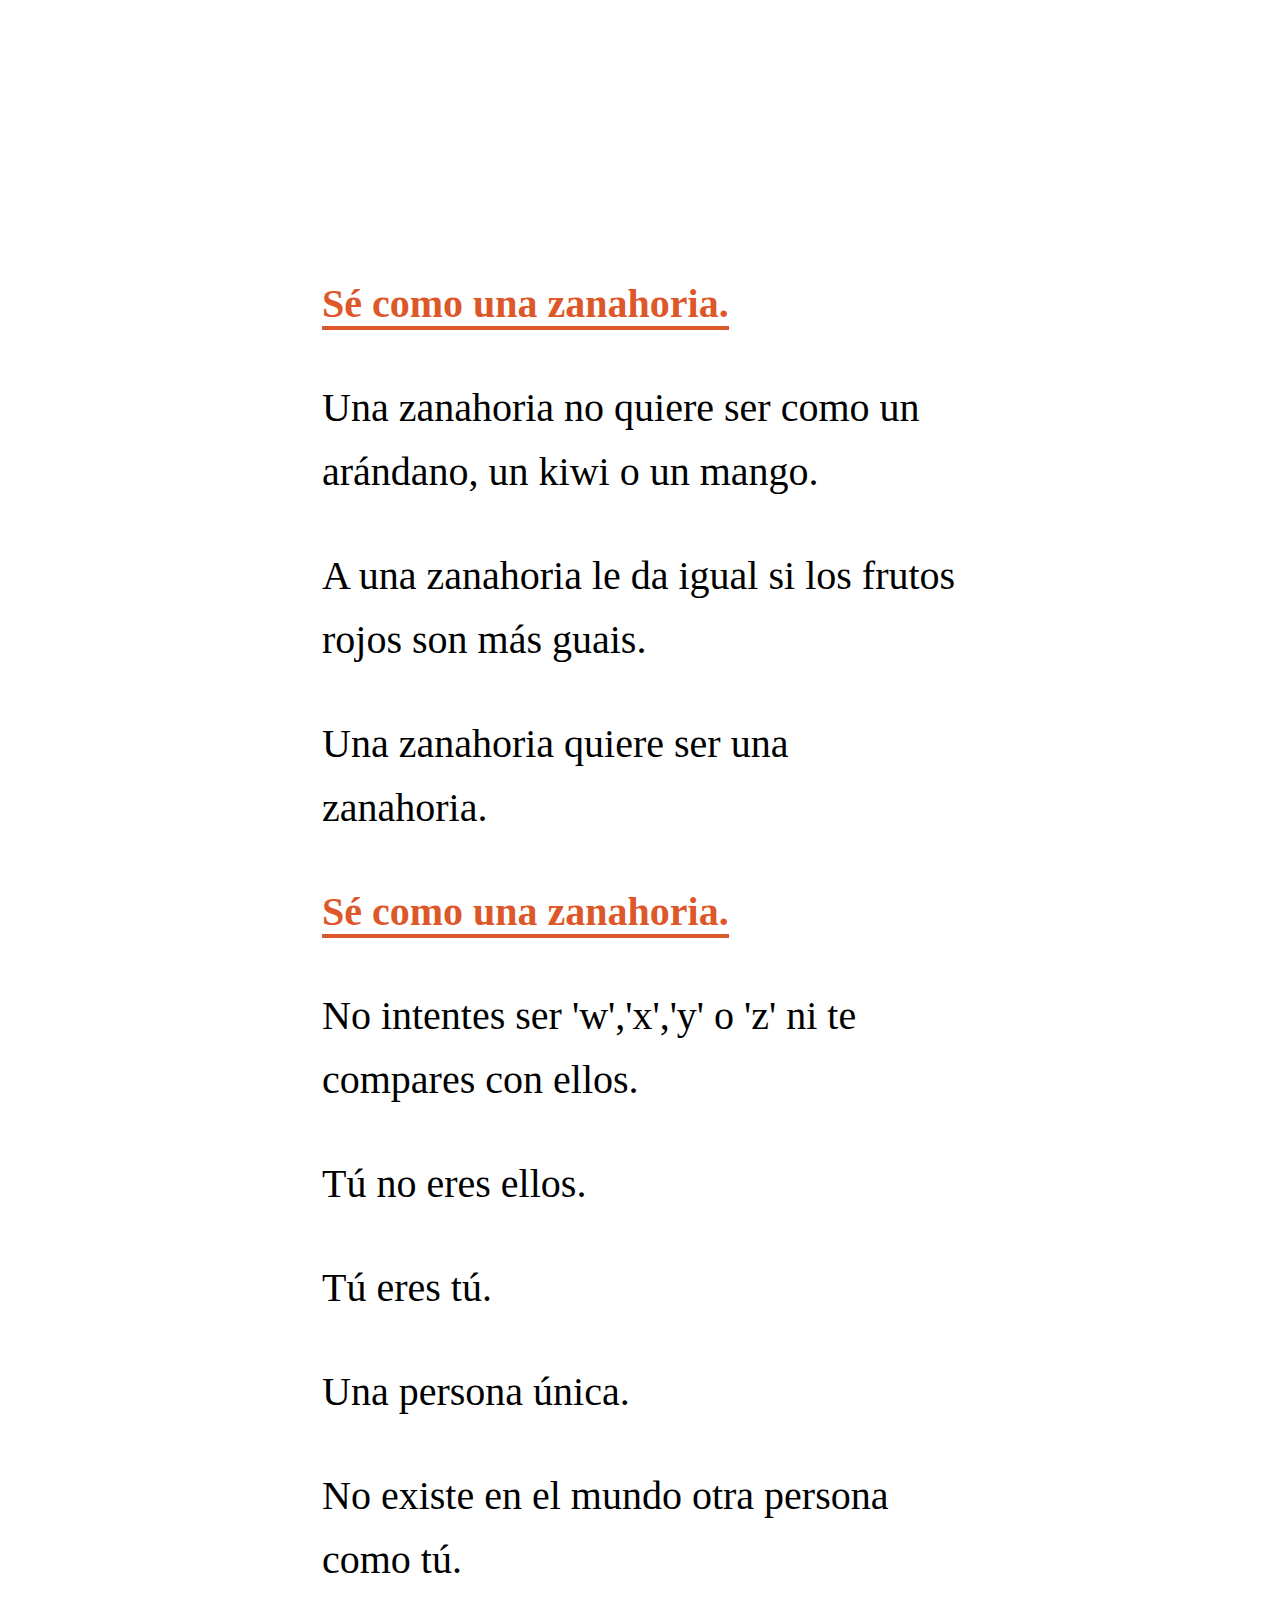
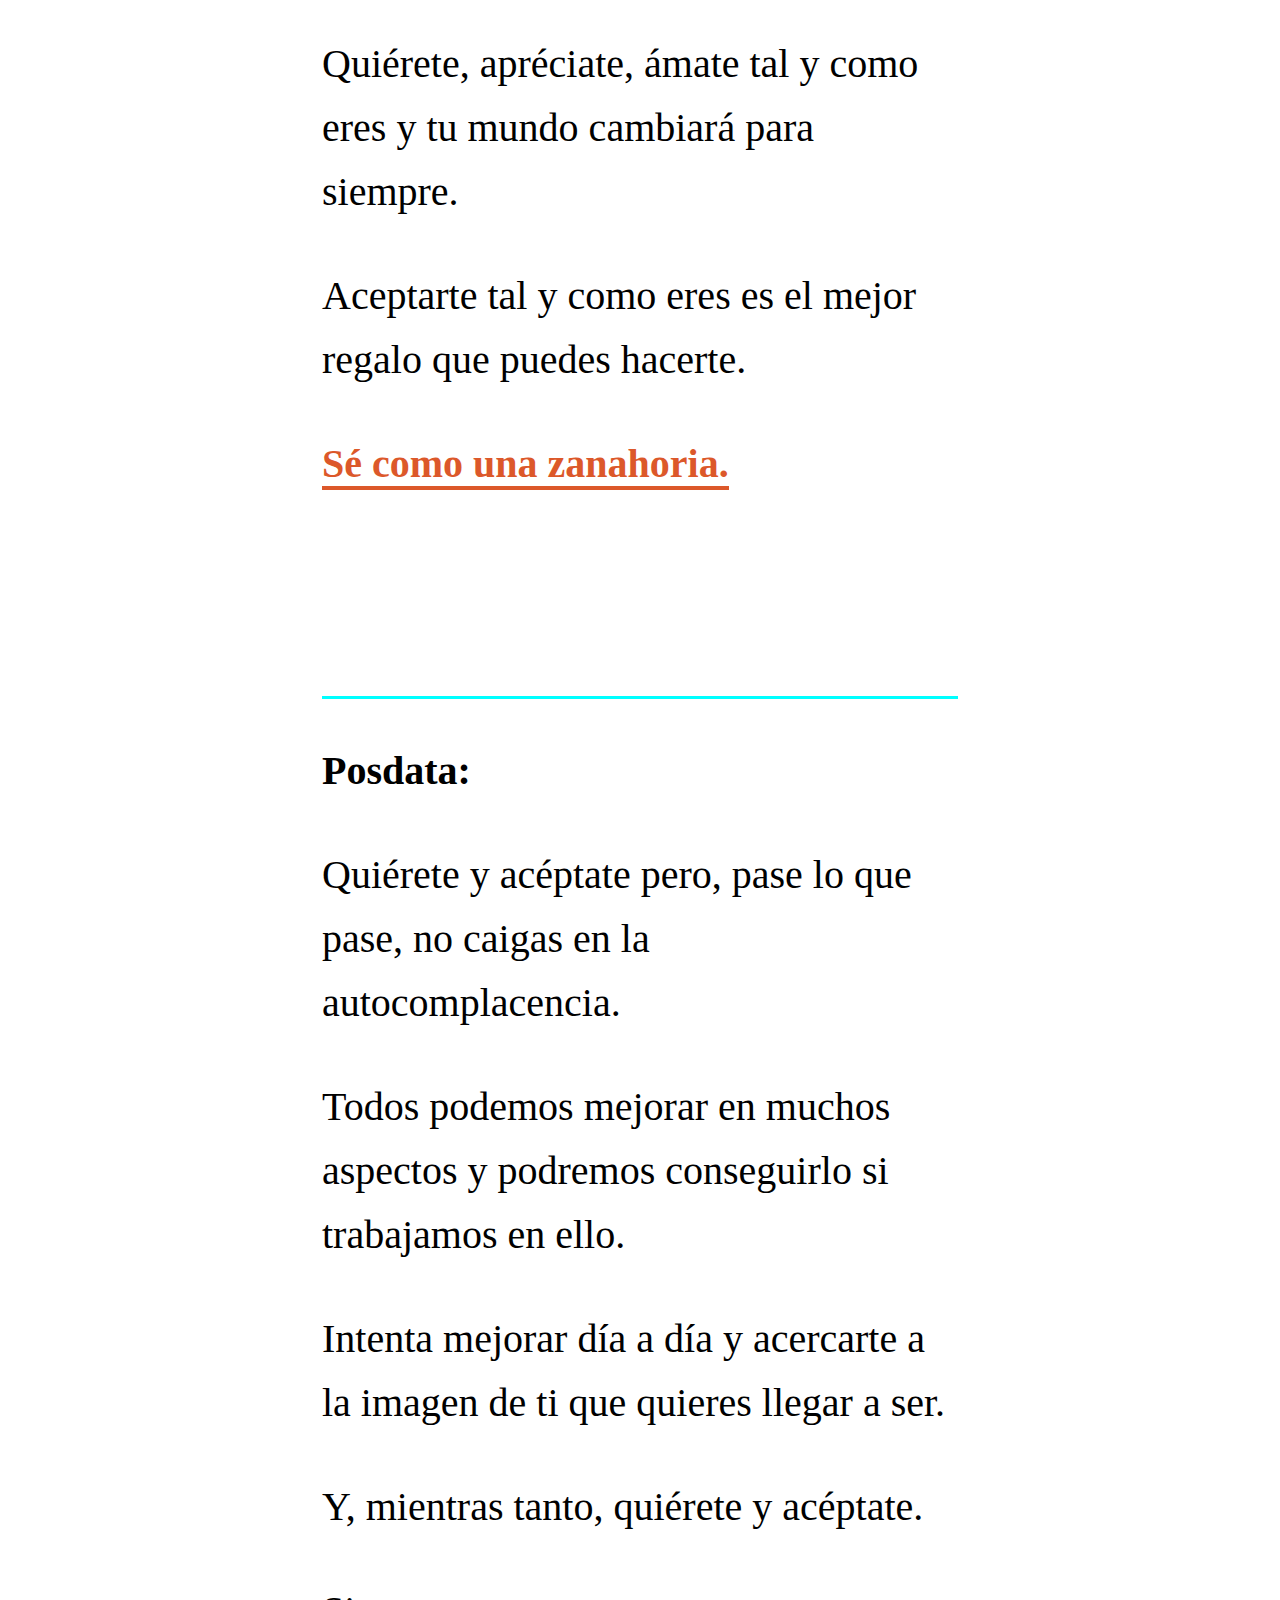
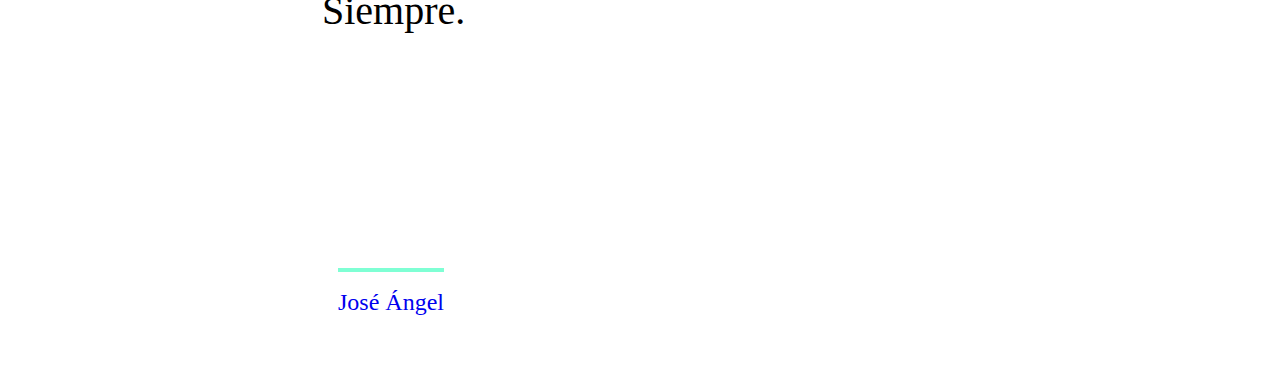
==== commit 45d101e2: "Update index.html" ====
--- a/index.html
+++ b/index.html
@@ -35,7 +35,7 @@
         </div>
         
         <footer>
-            <small>© José Ángel 2023</small>
+<!--             <small>© José Ángel 2023</small> -->
         </footer>
 
     </body>
